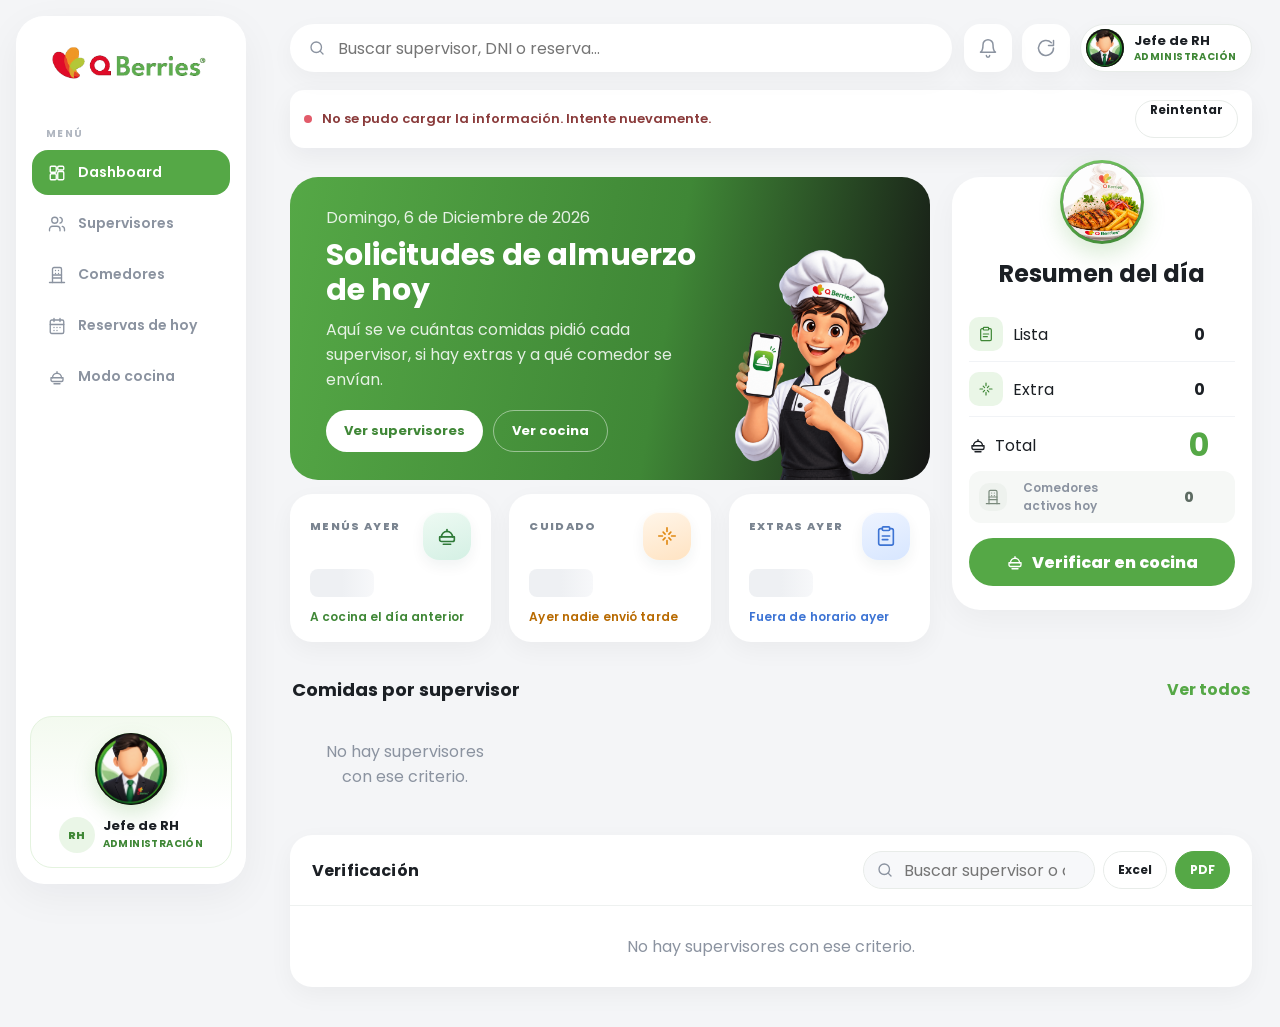
==== index.html @ b37599c6 "first commit" ====
<!DOCTYPE html>
<html lang="es">
  <head>
    <meta charset="utf-8" />
    <meta name="viewport" content="width=device-width, initial-scale=1" />
    <title>Qberries Lunch Admin</title>
    <link rel="icon" href="favicon.ico" sizes="any" />
    <link rel="icon" type="image/png" href="icon-192.png" sizes="192x192" />
    <link rel="apple-touch-icon" href="icon-192.png" />
    <link rel="manifest" href="manifest.webmanifest" />
    <meta name="theme-color" content="#55A846" />
    <meta name="qberries-api" content="https://script.google.com/macros/s/AKfycbwJ96j5p83jznd5y1lj345TguxKoczjZkJnHIpY7IxBg8gt5P7v1TVb8_I0cTLQ-lwy/exec" />
    <link rel="preconnect" href="https://fonts.googleapis.com" />
    <link rel="preconnect" href="https://fonts.gstatic.com" crossorigin />
    <link href="https://fonts.googleapis.com/css2?family=Poppins:wght@500;600;700&display=swap" rel="stylesheet" media="print" onload="this.media='all'" />
    <noscript><link href="https://fonts.googleapis.com/css2?family=Poppins:wght@500;600;700&display=swap" rel="stylesheet" /></noscript>
    <link rel="stylesheet" href="css/app.css" />
  </head>
  <body>
    <div id="backdrop" class="backdrop"></div>
    <div id="team-modal" class="modal">
      <div class="modal-card" role="dialog" aria-modal="true" aria-labelledby="team-title">
        <header class="modal-head">
          <div>
            <p class="muted" id="team-kicker">Agregar, quitar o cambiar el destino de hoy</p>
            <h2 id="team-title">Equipo</h2>
          </div>
          <button type="button" id="team-close" class="icon-btn" aria-label="Cerrar">×</button>
        </header>
        <label class="search-wrap modal-search">
          <svg class="ico" viewBox="0 0 24 24" fill="none" stroke="currentColor" stroke-width="1.8" stroke-linecap="round"><circle cx="11" cy="11" r="7"/><path d="m20 20-3.5-3.5"/></svg>
          <input id="team-q" class="search" type="search" placeholder="Buscar por DNI o apellido…" autocomplete="off" />
        </label>
        <form id="team-add" class="team-panel team-add">
          <p class="team-add-label">Agregar comida a la lista de hoy</p>
          <div class="team-add-grid">
            <input name="dni" inputmode="numeric" maxlength="8" placeholder="DNI" autocomplete="off" required />
            <input name="apellido" placeholder="Apellidos" autocomplete="off" required />
            <input name="nombres" placeholder="Nombres" autocomplete="off" required />
            <button type="submit" class="page-btn team-btn-ok" id="team-add-btn">Agregar</button>
          </div>
        </form>
        <form id="team-dest" class="team-panel team-dest">
          <p class="team-add-label">Editar comedor y fundo</p>
          <div class="team-dest-grid">
            <div class="pick team-pick" id="team-comedor-pick">
              <input type="hidden" id="team-comedor" name="comedor" />
              <button type="button" class="pick-btn" id="team-comedor-btn" aria-haspopup="listbox" aria-expanded="false" aria-label="Elegir comedor">
                <span class="pick-label"><small>Comedor</small><strong id="team-comedor-text">Comedor</strong></span>
                <svg viewBox="0 0 24 24" fill="none" stroke="currentColor" stroke-width="1.8" stroke-linecap="round"><path d="m6 9 6 6 6-6"/></svg>
              </button>
              <div class="pick-menu" id="team-comedor-menu" role="listbox" hidden></div>
            </div>
            <div class="pick team-pick" id="team-fundo-pick">
              <input type="hidden" id="team-fundo" name="fundo" />
              <button type="button" class="pick-btn" id="team-fundo-btn" aria-haspopup="listbox" aria-expanded="false" aria-label="Elegir fundo">
                <span class="pick-label"><small>Fundo</small><strong id="team-fundo-text">LICAPA I</strong></span>
                <svg viewBox="0 0 24 24" fill="none" stroke="currentColor" stroke-width="1.8" stroke-linecap="round"><path d="m6 9 6 6 6-6"/></svg>
              </button>
              <div class="pick-menu" id="team-fundo-menu" role="listbox" hidden></div>
            </div>
            <button type="submit" class="page-btn team-btn-edit" id="team-dest-btn">Editar</button>
          </div>
        </form>
        <p class="muted modal-count" id="team-count"></p>
        <div id="team-list" class="team-list"></div>
        <div id="team-pager" class="team-pager" hidden></div>
      </div>
    </div>
    <aside id="sidebar" class="sidebar">
      <a class="brand" href="#/dashboard">
        <img id="logo" src="logo-qberries.png" alt="Qberries" width="140" height="42" decoding="async" />
      </a>
      <nav id="nav" class="nav"></nav>
      <div class="side-profile">
        <div class="side-chef">
          <img src="jefe.png" alt="Jefe de RH" width="72" height="72" decoding="async" />
        </div>
        <div class="side-user">
          <span class="avatar">RH</span>
          <div>
            <strong>Jefe de RH</strong>
            <small>Administración</small>
          </div>
        </div>
      </div>
    </aside>
    <div class="shell">
      <header class="top">
        <button id="menu" class="icon-btn menu-btn" type="button" aria-label="Menú">☰</button>
        <label class="search-wrap">
          <svg class="ico" viewBox="0 0 24 24" fill="none" stroke="currentColor" stroke-width="1.8" stroke-linecap="round"><circle cx="11" cy="11" r="7"/><path d="m20 20-3.5-3.5"/></svg>
          <input id="q" class="search" type="search" placeholder="Buscar supervisor, DNI o reserva…" />
        </label>
        <div class="top-actions">
          <div class="notice">
            <button id="notice-btn" class="icon-btn notice-btn" type="button" aria-label="Notificaciones de extras" aria-expanded="false">
              <svg class="ico" viewBox="0 0 24 24" fill="none" stroke="currentColor" stroke-width="1.8" stroke-linecap="round" stroke-linejoin="round"><path d="M6 8a6 6 0 1 1 12 0c0 7 3 9 3 9H3s3-2 3-9"/><path d="M10 21a2 2 0 0 0 4 0"/></svg>
              <span id="notice-badge" class="notice-badge" hidden>0</span>
            </button>
            <div id="notice-panel" class="notice-panel" hidden>
              <header class="notice-head">
                <div>
                  <h2>Extras de hoy</h2>
                  <p class="muted" id="notice-sub"></p>
                </div>
              </header>
              <div id="notice-list" class="notice-list"></div>
            </div>
          </div>
          <button id="refresh-btn" class="icon-btn refresh-btn" type="button" aria-label="Actualizar datos">
            <svg class="ico" viewBox="0 0 24 24" fill="none" stroke="currentColor" stroke-width="1.8" stroke-linecap="round" stroke-linejoin="round"><path d="M21 12a9 9 0 1 1-2.6-6.3"/><path d="M21 3v6h-6"/></svg>
          </button>
          <div class="hello">
            <span class="hello-pic"><img class="avatar-pic" src="jefe.png" alt="Jefe de RH" width="36" height="36" decoding="async" /></span>
            <span class="hello-meta">
              <strong>Jefe de RH</strong>
              <small>Administración</small>
            </span>
          </div>
        </div>
      </header>
      <div id="api-bar" class="api-bar" hidden>
        <span class="api-bar-dot" aria-hidden="true"></span>
        <p id="api-bar-text">Cargando reservas…</p>
        <button type="button" id="api-retry" class="tool-btn">Reintentar</button>
      </div>
      <p id="data-stamp" class="data-stamp" hidden></p>
      <main id="app"></main>
    </div>
    <div id="toast" class="toast" hidden role="status" aria-live="polite"></div>
    <div id="file-warn" class="sync" hidden>
      <div class="sync-card" role="alertdialog" aria-modal="true" aria-labelledby="file-warn-title">
        <h3 id="file-warn-title">Ábrelo con Live Server</h3>
        <p>El panel no puede leer la hoja de cálculo si lo abres con doble clic. En Cursor o VS Code usa <strong>Open with Live Server</strong> y entra por <strong>http://127.0.0.1</strong>.</p>
      </div>
    </div>
    <div id="sync" class="sync" hidden>
      <div class="sync-card" role="dialog" aria-modal="true" aria-labelledby="sync-title">
        <div class="sync-ring" id="sync-ring" aria-hidden="true"></div>
        <h3 id="sync-title">Revisando datos</h3>
        <p id="sync-text">Consultando la lista de hoy y los extras.</p>
      </div>
    </div>
    <div id="swal" class="swal" hidden>
      <div class="swal-card" role="dialog" aria-modal="true" aria-labelledby="swal-title">
        <h3 id="swal-title"></h3>
        <p id="swal-text"></p>
        <div class="swal-actions">
          <button type="button" id="swal-cancel">Cancelar</button>
          <button type="button" id="swal-ok">Quitar</button>
        </div>
      </div>
    </div>
    <script src="js/config.js"></script>
    <script src="js/store.js"></script>
    <script src="js/api.js"></script>
    <script src="js/report.js"></script>
    <script src="js/app.js"></script>
  </body>
</html>
---- css/app.css ----
:root {
  --qb: #55a846;
  --qb-dark: #3f8736;
  --qb-soft: #eaf6e7;
  --bg: #f4f5f7;
  --ink: #1b1f24;
  --muted: #8b93a0;
  --line: #eef0f3;
  --sidebar: 230px;
  --rail: 320px;
}

* { box-sizing: border-box; }
html, body { margin: 0; min-height: 100%; overflow-x: hidden; }
body {
  background: var(--bg);
  color: var(--ink);
  font-family: Poppins, "Segoe UI", Roboto, sans-serif;
}

a { color: inherit; text-decoration: none; }
button, input { font: inherit; }
button { cursor: pointer; border: 0; background: none; }

.sidebar {
  position: fixed;
  inset: 16px auto 16px 16px;
  width: var(--sidebar);
  background: #fff;
  border-radius: 28px;
  display: flex;
  flex-direction: column;
  z-index: 40;
  box-shadow: 0 12px 40px rgba(20, 24, 30, 0.05);
}
.brand {
  height: 86px;
  display: flex;
  align-items: center;
  justify-content: center;
  padding: 18px 20px 8px;
}
.brand img { height: 42px; width: auto; object-fit: contain; }
.nav { padding: 8px 16px; overflow: auto; flex: 1; }
.nav-label {
  margin: 16px 14px 8px;
  font-size: 10px;
  font-weight: 700;
  letter-spacing: 0.14em;
  color: #b0b6c0;
  text-transform: uppercase;
}
.nav a {
  display: flex;
  align-items: center;
  gap: 12px;
  padding: 12px 16px;
  border-radius: 16px;
  color: #8b93a0;
  font-size: 14px;
  font-weight: 600;
  margin-bottom: 6px;
}
.nav a:hover { background: #f6f7f9; color: var(--ink); }
.nav a.on { background: var(--qb); color: #fff; }
.nav svg { width: 18px; height: 18px; stroke: currentColor; fill: none; stroke-width: 1.8; }
.side-profile {
  margin: 6px 14px 16px;
  padding: 16px 12px 14px;
  background: linear-gradient(180deg, #f3faef 0%, #ffffff 62%);
  border: 1px solid #e4f3df;
  border-radius: 22px;
  text-align: center;
}
.side-chef {
  width: 72px;
  height: 72px;
  margin: 0 auto 12px;
  padding: 3px;
  border-radius: 50%;
  background: linear-gradient(160deg, #7bc86a 0%, #55a846 48%, #3f8736 100%);
  box-shadow: 0 10px 22px rgba(85, 168, 70, 0.22);
  overflow: hidden;
}
.side-chef img {
  width: 100%;
  height: 100%;
  border-radius: 50%;
  object-fit: cover;
  object-position: center 18%;
  transform: scale(1.16);
  display: block;
  background: #111;
}
.side-user {
  margin: 0;
  display: flex;
  gap: 8px;
  align-items: center;
  justify-content: center;
  text-align: left;
}
.side-user strong { display: block; font-size: 13px; line-height: 1.2; }
.side-user small {
  display: block;
  margin-top: 2px;
  color: var(--qb-dark);
  font-size: 10px;
  font-weight: 700;
  letter-spacing: 0.04em;
  text-transform: uppercase;
}
.avatar {
  width: 36px;
  height: 36px;
  border-radius: 50%;
  background: var(--qb-soft);
  color: var(--qb-dark);
  display: grid;
  place-items: center;
  font-size: 11px;
  font-weight: 800;
  flex-shrink: 0;
}
.avatar-pic {
  width: 36px;
  height: 36px;
  border-radius: 50%;
  object-fit: cover;
  object-position: center 18%;
  transform: scale(1.18);
  background: #111;
  flex-shrink: 0;
}

.shell { margin-left: calc(var(--sidebar) + 32px); min-height: 100vh; min-width: 0; overflow-x: hidden; }
.top {
  position: sticky;
  top: 0;
  z-index: 20;
  height: 78px;
  display: flex;
  align-items: center;
  gap: 12px;
  padding: 18px 28px 0;
  background: var(--bg);
}
.search-wrap {
  flex: 1;
  display: flex;
  align-items: center;
  gap: 10px;
  height: 48px;
  border-radius: 999px;
  background: #fff;
  padding: 0 18px;
  box-shadow: 0 8px 24px rgba(20, 24, 30, 0.04);
  color: var(--muted);
}
.search {
  flex: 1;
  height: 48px;
  border: 0;
  background: transparent;
  color: var(--ink);
  outline: none;
}
.ico { width: 18px; height: 18px; flex-shrink: 0; }
.cat-ico { display: grid; place-items: center; color: var(--qb); margin-bottom: 6px; }
.cat-ico .ico { width: 22px; height: 22px; }
.cart-ico {
  width: 34px; height: 34px; border-radius: 10px;
  background: var(--qb-soft); color: var(--qb-dark);
  display: grid; place-items: center;
}
.cart-ico .ico { width: 16px; height: 16px; }
.icon-btn {
  height: 48px;
  border-radius: 16px;
  background: #fff;
  display: inline-flex;
  align-items: center;
  justify-content: center;
  color: var(--muted);
  padding: 0 14px;
  box-shadow: 0 8px 24px rgba(20, 24, 30, 0.04);
}
.hello {
  display: inline-flex;
  align-items: center;
  gap: 10px;
  height: 48px;
  padding: 5px 14px 5px 5px;
  border-radius: 999px;
  background: #fff;
  border: 1px solid #e8ece9;
  box-shadow: 0 8px 24px rgba(20, 24, 30, 0.045);
  color: var(--ink);
}
.hello-pic {
  width: 38px;
  height: 38px;
  padding: 2px;
  border-radius: 50%;
  background: linear-gradient(160deg, #7bc86a 0%, #55a846 48%, #3f8736 100%);
  overflow: hidden;
  flex-shrink: 0;
}
.hello-pic .avatar-pic {
  width: 100%;
  height: 100%;
  border-radius: 50%;
  object-fit: cover;
  object-position: center 18%;
  transform: scale(1.16);
  display: block;
  background: #111;
}
.hello-meta { display: flex; flex-direction: column; line-height: 1.15; }
.hello-meta strong { font-size: 13px; font-weight: 700; }
.hello-meta small {
  margin-top: 2px;
  font-size: 10px;
  font-weight: 700;
  letter-spacing: 0.06em;
  text-transform: uppercase;
  color: var(--qb-dark);
}
.top-actions {
  display: flex;
  align-items: center;
  gap: 10px;
  flex-shrink: 0;
  position: relative;
}
.notice { position: relative; }
.notice-btn {
  width: 48px;
  padding: 0;
  position: relative;
}
.notice-btn .ico { width: 20px; height: 20px; }
.refresh-btn {
  width: 48px;
  padding: 0;
}
.refresh-btn .ico { width: 20px; height: 20px; }
.refresh-btn:hover { color: var(--qb-dark); }
.refresh-btn.is-spin .ico {
  animation: sync-spin 0.8s linear infinite;
}
.refresh-btn:disabled { opacity: 0.55; cursor: default; }
.notice-badge {
  position: absolute;
  top: 6px;
  right: 6px;
  min-width: 18px;
  height: 18px;
  padding: 0 5px;
  border-radius: 999px;
  background: #e25b6a;
  color: #fff;
  font-size: 10px;
  font-weight: 800;
  display: grid;
  place-items: center;
  line-height: 1;
}
.notice-panel {
  position: absolute;
  top: calc(100% + 10px);
  right: 0;
  width: min(380px, calc(100vw - 32px));
  max-height: min(70vh, 480px);
  background: #fff;
  border: 1px solid #e8ece9;
  border-radius: 20px;
  box-shadow: 0 18px 50px rgba(20, 24, 30, 0.14);
  z-index: 35;
  display: flex;
  flex-direction: column;
  overflow: hidden;
}
.notice-head {
  padding: 16px 18px 12px;
  border-bottom: 1px solid #eef1f0;
}
.notice-head h2 {
  margin: 0;
  font-size: 15px;
  padding-left: 10px;
  border-left: 3px solid #f2942b;
  line-height: 1.2;
}
.notice-head .muted { margin: 6px 0 0 13px; font-size: 12px; }
.notice-list { overflow: auto; padding: 8px; }
.notice-item {
  display: grid;
  grid-template-columns: 36px 1fr auto;
  gap: 10px;
  align-items: start;
  padding: 10px 12px;
  border-radius: 14px;
}
.notice-item:hover { background: #fbf8f3; }
.notice-item strong { display: block; font-size: 13px; line-height: 1.3; }
.notice-item small { display: block; color: var(--muted); font-size: 11px; font-weight: 600; margin-top: 2px; }
.notice-time {
  font-variant-numeric: tabular-nums;
  font-weight: 800;
  color: #b86a00;
  font-size: 13px;
  white-space: nowrap;
}
.notice-panel[hidden],
.notice-badge[hidden] { display: none !important; }
.menu-btn { display: none; }

main { padding: 29px 28px 40px; }
main:has(.kitchen) {
  width: 100%;
  max-width: none;
  box-sizing: border-box;
}
.muted { color: var(--muted); }
.h1 { font-size: 28px; margin: 0 0 6px; }
.sub { margin: 0 0 18px; color: var(--muted); font-size: 14px; }
.page-head { width: 100%; margin: 0 0 22px; }
.page-head .kicker {
  margin: 0 0 8px;
  font-size: 11px;
  font-weight: 800;
  letter-spacing: 0.16em;
  text-transform: uppercase;
  color: var(--qb-dark);
}
.page-head .h1 {
  margin: 0 0 8px;
  font-size: 32px;
  letter-spacing: -0.03em;
  line-height: 1.15;
}
.page-head .sub {
  margin: 0;
  max-width: 560px;
  line-height: 1.5;
}

.layout {
  display: grid;
  grid-template-columns: minmax(0, 1fr) 300px;
  gap: 16px 22px;
  align-items: start;
}
.col { min-width: 0; }
.rail { width: 100%; min-width: 0; }
.full { grid-column: 1 / -1; width: 100%; }

.hero {
  background: linear-gradient(100deg, #55a846 0%, #3f8736 58%, #141414 100%);
  border-radius: 28px;
  min-height: 210px;
  display: flex;
  align-items: center;
  justify-content: space-between;
  padding: 28px 20px 28px 36px;
  color: #fff;
  overflow: hidden;
  margin-bottom: 14px;
}
.hero h1 { margin: 8px 0 10px; font-size: 30px; line-height: 1.15; max-width: 440px; }
.hero p { margin: 0; max-width: 420px; color: rgba(255,255,255,.86); }
.hero-actions { display: flex; gap: 10px; margin-top: 18px; flex-wrap: wrap; }
.btn {
  display: inline-flex;
  align-items: center;
  justify-content: center;
  height: 42px;
  padding: 0 18px;
  border-radius: 999px;
  font-weight: 700;
  font-size: 13px;
}
.btn-light { background: #fff; color: var(--qb-dark); }
.btn-ghost { background: transparent; color: #fff; border: 1px solid rgba(255,255,255,.45); }
.hero-chef {
  width: min(280px, 38%);
  height: 230px;
  object-fit: contain;
  object-position: bottom center;
  align-self: flex-end;
  margin-bottom: -28px;
}

.kpis { display: grid; grid-template-columns: repeat(3, 1fr); gap: 18px; margin-bottom: 8px; }
.card {
  background: #fff;
  border-radius: 22px;
  box-shadow: 0 8px 24px rgba(20, 24, 30, 0.045);
}
.kpi {
  position: relative;
  overflow: hidden;
  min-height: 0;
  padding: 18px 20px 16px;
  display: flex;
  flex-direction: column;
  box-shadow: 0 8px 24px rgba(20, 24, 30, 0.045);
  transition: transform 0.18s ease, box-shadow 0.18s ease;
}
.kpi:hover {
  transform: translateY(-4px);
  box-shadow: 0 18px 40px rgba(23, 43, 47, 0.1);
}
.kpi-top {
  display: flex;
  justify-content: space-between;
  align-items: flex-start;
  gap: 12px;
}
.kpi b {
  display: block;
  font-size: 44px;
  line-height: 0.92;
  letter-spacing: -0.04em;
  font-weight: 800;
  color: #17212a;
  font-variant-numeric: tabular-nums;
}
.kpi[data-kpi="yesterday-meals"] b { color: #2f7a38; }
.kpi[data-kpi="yesterday-late"] b { color: #c56a00; }
.kpi[data-kpi="yesterday-extras"] b { color: #2d5fbe; }
.kpi span {
  font-size: 11px;
  font-weight: 800;
  letter-spacing: 0.12em;
  text-transform: uppercase;
  color: #7a8490;
  padding-top: 6px;
}
.kpi small {
  display: block;
  margin-top: 8px;
  padding-top: 0;
  font-weight: 600;
  font-size: 12px;
  color: var(--qb-dark);
  letter-spacing: 0.01em;
}
.kpi[data-kpi="yesterday-late"] small { color: #b86a00; }
.kpi[data-kpi="yesterday-extras"] small { color: #3d74d4; }
.bubble {
  width: 48px; height: 48px; border-radius: 16px;
  display: grid; place-items: center;
  flex-shrink: 0;
  box-shadow: inset 0 1px 0 rgba(255,255,255,0.75), 0 6px 14px rgba(23, 43, 47, 0.06);
}
.bubble .ico { width: 22px; height: 22px; }
.kpi-care {
  background: linear-gradient(165deg, #fff8ee 0%, #ffffff 48%);
}
.or { background: linear-gradient(160deg, #fff6ea, #ffe3c2); color: #e08912; }
.tl { background: linear-gradient(160deg, #eefaf3, #d4f0e4); color: #2f7a38; }
.bl { background: linear-gradient(160deg, #eef4ff, #d7e6ff); color: #3d74d4; }
.rs { background: #fde8eb; color: #e25b6a; }

.cats { display: grid; grid-template-columns: repeat(4, minmax(0, 1fr)); gap: 12px; margin-bottom: 20px; width: 100%; }
.cat {
  background: #fff;
  border-radius: 20px;
  padding: 16px 12px;
  text-align: center;
  box-shadow: 0 10px 30px rgba(20, 24, 30, 0.04);
  border: 1px solid transparent;
}
.cat.on { border-color: var(--qb); }
.cat b { display: block; font-size: 22px; margin-top: 6px; }
.cat span { font-size: 12px; color: var(--muted); font-weight: 600; }

.sup-grid { display: grid; grid-template-columns: repeat(4, minmax(0, 1fr)); gap: 14px; margin-bottom: 18px; width: 100%; }
.sup-card { padding: 16px; }
.sup-card h3 { margin: 0 0 8px; font-size: 14px; }
.sup-card .qty { font-size: 28px; font-weight: 800; color: var(--qb-dark); }
.plus {
  width: 34px; height: 34px; border-radius: 50%;
  background: var(--qb); color: #fff;
  display: grid; place-items: center; font-size: 20px; font-weight: 700;
  flex-shrink: 0;
}
.plus:hover { background: var(--qb-dark); }
.plus:focus-visible { outline: 2px solid var(--qb-dark); outline-offset: 2px; }
.plus-sm { width: 28px; height: 28px; font-size: 18px; margin-left: auto; }

.modal {
  position: fixed;
  inset: 0;
  z-index: 60;
  display: none;
  place-items: center;
  padding: 24px;
  padding-left: calc(var(--sidebar) + 56px);
  background: rgba(20, 24, 30, 0.45);
}
.modal.open { display: grid; }
.modal-card {
  width: min(640px, 100%);
  max-width: 100%;
  min-width: 0;
  max-height: min(86vh, 720px);
  margin: 0 auto;
  background: #fff;
  border-radius: 28px;
  box-shadow: 0 24px 60px rgba(20, 24, 30, 0.18);
  display: flex;
  flex-direction: column;
  overflow: hidden;
}
.modal-head {
  display: flex; justify-content: space-between; align-items: flex-start;
  gap: 12px; padding: 22px 22px 8px;
}
.modal-head h2 { margin: 2px 0 0; font-size: 18px; line-height: 1.3; }
.modal-search { margin: 8px 22px 0; box-shadow: none; border: 1px solid var(--line); flex: none; min-width: 0; }
.modal-count { margin: 10px 22px 0; font-size: 12px; font-weight: 600; }
.team-panel {
  margin: 12px 22px 0;
  padding: 14px;
  border-radius: 20px;
  background: #f7f8fa;
  min-width: 0;
  max-width: 100%;
}
.team-dest { background: #eaf6e7; }
.team-add-label {
  margin: 0 0 10px;
  font-size: 11px;
  font-weight: 800;
  letter-spacing: 0.1em;
  text-transform: uppercase;
  color: #6b7380;
}
.team-dest .team-add-label { color: #3f8736; }
.team-add-grid {
  display: grid;
  grid-template-columns: 84px minmax(0, 1fr) minmax(0, 1fr) auto;
  gap: 6px;
  align-items: center;
}
.team-add-grid input {
  height: 42px;
  width: 100%;
  min-width: 0;
  max-width: 100%;
  padding: 0 10px;
  border: 0;
  border-radius: 16px;
  background: #fff;
  color: var(--ink);
  outline: none;
  font-size: 13px;
  box-shadow: 0 1px 0 rgba(20, 24, 30, 0.03);
}
.team-add-grid input:focus {
  box-shadow: 0 0 0 2px rgba(85, 168, 70, 0.28);
}
.team-add-grid button {
  width: auto;
  min-width: 0;
  flex-shrink: 0;
  padding: 0 14px;
}
.team-dest-grid {
  display: grid;
  grid-template-columns: minmax(0, 1fr) minmax(0, 1fr) auto;
  gap: 8px;
  align-items: center;
  min-width: 0;
}
.team-dest .pick {
  width: auto;
  min-width: 0;
}
.team-dest .pick-btn {
  background: #fff;
  height: 48px;
}
.team-dest .pick.open .pick-btn,
.team-dest .pick-btn:hover {
  background: #fff;
  box-shadow: 0 8px 24px rgba(63, 135, 54, 0.12);
}
.team-dest .pick-menu {
  z-index: 80;
  min-width: 100%;
  max-height: 220px;
  overflow: auto;
}
.team-btn-ok,
.team-btn-edit {
  height: 42px;
  padding: 0 18px;
  border-radius: 16px;
  font-weight: 700;
  white-space: nowrap;
}
.team-btn-ok {
  background: #55a846;
  color: #fff;
}
.team-btn-ok:hover { background: #3f8736; color: #fff; }
.team-btn-edit {
  height: 48px;
  background: #fff;
  color: #3f8736;
  box-shadow: 0 6px 16px rgba(85, 168, 70, 0.14);
}
.team-btn-edit:hover { background: #fff; color: #2f7a38; }
.team-list { overflow: auto; padding: 8px 12px 16px; min-height: 0; flex: 1; }
.team-row {
  display: grid;
  grid-template-columns: 36px 1fr auto;
  gap: 10px;
  align-items: center;
  padding: 10px 12px;
  border-radius: 16px;
}
.team-actions { display: flex; gap: 6px; justify-content: flex-end; margin-top: 6px; }
.team-act {
  height: 28px;
  padding: 0 10px;
  border-radius: 999px;
  background: #f1f4f2;
  color: #5d6670;
  font-size: 11px;
  font-weight: 700;
}
.team-act-ok { background: var(--qb-soft); color: var(--qb-dark); }
.team-act-bad { background: #fde8eb; color: #c81e1e; }
.team-row:hover { background: #f6f8f7; }
.team-row .who { min-width: 0; display: block; }
.team-row .who strong { display: block; font-size: 13px; line-height: 1.3; }
.team-row .who small { display: block; color: var(--muted); font-size: 11px; font-weight: 600; }
.team-dni {
  font-variant-numeric: tabular-nums;
  font-weight: 800;
  letter-spacing: 0.04em;
  color: var(--qb-dark);
  font-size: 13px;
}
.team-meta { text-align: right; }
.team-hit { background: #eaf6e7; }
.team-empty { text-align: center; padding: 28px 16px; color: var(--muted); }
.team-pager {
  display: flex;
  align-items: center;
  justify-content: space-between;
  gap: 10px;
  padding: 12px 22px 18px;
  border-top: 1px solid var(--line);
  font-size: 12px;
  font-weight: 600;
  color: var(--muted);
}
.page-btn {
  height: 36px;
  padding: 0 14px;
  border-radius: 999px;
  background: var(--qb-soft);
  color: var(--qb-dark);
  font-weight: 700;
}
.page-btn:hover { background: #dcefd6; }
.page-btn:disabled { opacity: 0.4; cursor: default; background: #f1f4f2; color: var(--muted); }

.section-head { display: flex; justify-content: space-between; align-items: center; margin: 10px 2px 8px; }
.section-head h2 { margin: 0; font-size: 18px; }

.card.verify { overflow: hidden; border: 0; box-shadow: 0 8px 24px rgba(20, 24, 30, 0.045); }
.verify-head {
  padding: 16px 22px;
  border-bottom: 1px solid #eef1f0;
  display: flex;
  align-items: center;
  justify-content: space-between;
  gap: 14px;
  flex-wrap: wrap;
}
.verify-head h2 {
  margin: 0;
  font-size: 16px;
  font-weight: 700;
  letter-spacing: 0.01em;
  line-height: 1.2;
}
.verify-tools {
  display: flex;
  align-items: center;
  gap: 8px;
  flex-wrap: wrap;
}
.verify-search {
  display: flex;
  align-items: center;
  gap: 8px;
  height: 38px;
  padding: 0 12px;
  border: 1px solid #e8ece9;
  border-radius: 999px;
  background: #f7f8fa;
  color: var(--muted);
  min-width: 220px;
}
.verify-search input {
  border: 0;
  background: transparent;
  outline: none;
  width: 180px;
  color: var(--ink);
}
.tool-btn {
  height: 38px;
  padding: 0 14px;
  border-radius: 999px;
  border: 1px solid #e8ece9;
  background: #fff;
  color: var(--ink);
  font-weight: 700;
  font-size: 12px;
}
.tool-btn:hover { background: #f7f8fa; }
.tool-btn-dark { background: var(--qb); color: #fff; border-color: var(--qb); }
.tool-btn-dark:hover { background: var(--qb-dark); }
.reserva-count {
  margin: 4px 0 0;
  font-size: 12px;
  font-weight: 600;
  color: var(--muted);
}
.reserva-card {
  overflow: visible;
  position: relative;
}
.reserva-card .verify-head {
  position: relative;
  z-index: 5;
  overflow: visible;
  flex-wrap: nowrap;
  align-items: center;
  gap: 18px;
}
.reserva-card .verify-tools {
  display: flex;
  flex-direction: row;
  flex-wrap: nowrap;
  align-items: center;
  justify-content: flex-end;
  gap: 10px;
  flex: 1 1 auto;
  width: auto;
  min-width: 0;
}
.reserva-card .pick {
  position: relative;
  flex: 0 0 250px;
  width: 250px;
  max-width: 100%;
}
.reserva-card .pick-btn,
.reserva-card .verify-search {
  height: 48px;
  border: 0;
  border-radius: 16px;
  background: #f7f8fa;
}
.reserva-card .verify-search {
  flex: 0 0 220px;
  width: 220px;
  min-width: 0;
  padding: 0 14px;
}
.reserva-card .verify-search input {
  width: 100%;
  min-width: 0;
}
.pick {
  position: relative;
  width: min(300px, 100%);
}
.pick-btn {
  width: 100%;
  height: 42px;
  padding: 0 12px 0 14px;
  border-radius: 16px;
  background: #f7f8fa;
  display: flex;
  align-items: center;
  justify-content: space-between;
  gap: 10px;
  text-align: left;
}
.pick-btn:hover,
.pick.open .pick-btn {
  background: #fff;
  box-shadow: 0 8px 24px rgba(20, 24, 30, 0.06);
}
.pick-label {
  min-width: 0;
  display: flex;
  flex-direction: column;
  gap: 1px;
}
.pick-label small {
  font-size: 9px;
  font-weight: 700;
  letter-spacing: 0.12em;
  text-transform: uppercase;
  color: #b0b6c0;
}
.pick-label strong {
  display: block;
  font-size: 13px;
  font-weight: 600;
  color: #1b1f24;
  white-space: nowrap;
  overflow: hidden;
  text-overflow: ellipsis;
}
.pick-btn svg {
  width: 16px;
  height: 16px;
  flex-shrink: 0;
  color: #8b93a0;
  transition: transform 0.16s ease;
}
.pick.open .pick-btn svg { transform: rotate(180deg); }
.pick-menu {
  position: absolute;
  top: calc(100% + 8px);
  left: 0;
  width: 100%;
  min-width: 280px;
  max-height: 268px;
  overflow-x: hidden;
  overflow-y: auto;
  padding: 8px;
  background: #fff;
  border-radius: 18px;
  box-shadow: 0 16px 40px rgba(20, 24, 30, 0.12);
  z-index: 8;
}
.pick-menu::-webkit-scrollbar { width: 6px; }
.pick-menu::-webkit-scrollbar-track { background: transparent; }
.pick-menu::-webkit-scrollbar-thumb {
  background: #d8dde3;
  border-radius: 999px;
}
.pick-opt {
  display: block;
  width: 100%;
  padding: 10px 12px;
  border-radius: 12px;
  text-align: left;
  line-height: 1.35;
}
.pick-opt span {
  display: block;
  font-size: 13px;
  font-weight: 600;
  color: #2a3038;
}
.pick-opt small {
  display: block;
  margin-top: 2px;
  font-size: 11px;
  font-weight: 500;
  color: #8b93a0;
}
.pick-opt:hover { background: #f6f7f9; }
.pick-opt.on { background: #eaf6e7; }
.pick-opt.on span { color: #3f8736; }
.pick-opt.on small { color: #6a9a62; }
.reserva-card .verify-search { height: 48px; }
.reserva-table th:nth-child(1),
.reserva-table td:nth-child(1),
.reserva-table th:nth-child(2),
.reserva-table td:nth-child(2) {
  text-align: left;
}

.table-wrap { overflow: auto; }
table { width: 100%; border-collapse: collapse; font-size: 13px; }
th {
  text-align: center;
  font-size: 10px;
  letter-spacing: 0.1em;
  text-transform: uppercase;
  color: #6b7380;
  background: #f7f8fa;
  padding: 11px 18px;
  font-weight: 700;
  border-bottom: 1px solid #e6eaee;
  white-space: nowrap;
}
td {
  padding: 13px 18px;
  border-bottom: 1px solid #f0f3f6;
  color: #2a3038;
  vertical-align: middle;
  text-align: center;
  font-variant-numeric: tabular-nums;
}
.verify-table th:first-child,
.verify-table td:first-child,
td:has(.who) {
  text-align: left;
}
tbody tr:hover { background: #fbfcfb; }
tbody tr:last-child td { border-bottom: 0; }
.who { display: flex; align-items: center; gap: 10px; font-weight: 600; color: #1b1f24; }
.foot {
  background: #f4f7f4;
  font-weight: 700;
  color: var(--qb-dark);
}
.foot td {
  border-top: 1px solid #dce8d8;
  border-bottom: 0;
  padding: 14px 18px;
}

.badge {
  display: inline-flex; align-items: center; border-radius: 999px;
  padding: 3px 8px; font-size: 10px; font-weight: 800; text-transform: uppercase;
}
.warn { background: #fff1de; color: #b86a00; }
.info { background: #e8f1ff; color: #1d4f91; }
.ok { background: var(--qb-soft); color: var(--qb-dark); }
.neutral { background: #f1f4f2; color: var(--muted); }
.bad { background: #fde8eb; color: #c81e1e; }
.empty { margin: 0; padding: 28px; text-align: center; color: var(--muted); }
.link { color: var(--qb); font-weight: 700; }
.split { display: flex; justify-content: space-between; align-items: center; gap: 12px; }
.pad { padding: 20px; }
.pad-top { margin-top: 12px; }
.line { margin: 6px 0; }
.chips { margin: 12px 0; }
.huge { font-size: 36px; }
.small { font-size: 16px; }
.logo-fallback { font-size: 20px; color: var(--qb-dark); }

.summary {
  background: #fff;
  border-radius: 28px;
  padding: 19px 17px 24px;
  box-shadow: 0 10px 30px rgba(20, 24, 30, 0.04);
  position: sticky;
  width: 100%;
  box-sizing: border-box;
}
.chef-orb {
  width: 84px; height: 84px; border-radius: 50%;
  padding: 3px;
  background: linear-gradient(160deg, #7bc86a 0%, #55a846 48%, #3f8736 100%);
  box-shadow: 0 10px 22px rgba(85, 168, 70, 0.22);
  overflow: hidden;
  margin: -36px auto 12px;
}
.chef-orb img {
  width: 100%;
  height: 100%;
  border-radius: 50%;
  object-fit: cover;
  object-position: center 42%;
  transform: none;
  display: block;
  background: #111;
}
.summary h2 { text-align: center; margin: 0 0 16px; }
.cart-row,
.total-line {
  display: grid;
  grid-template-columns: 34px minmax(0, 1fr) 72px;
  align-items: center;
  column-gap: 10px;
  width: 100%;
}
.cart-row {
  padding: 10px 0;
  border-bottom: 1px solid #f1f3f6;
}
.cart-row b,
.total-line strong {
  margin: 0;
  width: 100%;
  text-align: center;
  font-variant-numeric: tabular-nums;
}
.cart-note {
  margin-top: 10px;
  margin-bottom: 15px;
  padding: 8px 10px;
  border-bottom: 0;
  border-radius: 12px;
  background: #f6f8f6;
  color: var(--muted);
  font-size: 12px;
  font-weight: 600;
}
.cart-note .cart-ico {
  width: 28px;
  height: 28px;
  background: #eef2ee;
  color: #7a8a7c;
}
.cart-note b {
  font-size: 14px;
  font-weight: 800;
  color: #5d6b62;
}
.total-line {
  margin: 12px 0 8px;
}
.total-line span {
  grid-column: 1 / 3;
  display: inline-flex;
  align-items: center;
  gap: 8px;
}
.total-line strong {
  font-size: 32px;
  color: var(--qb);
  line-height: 1;
}
.btn-block {
  display: flex;
  align-items: center;
  justify-content: center;
  gap: 8px;
  width: 100%;
  background: var(--qb);
  color: #fff;
  border-radius: 999px;
  height: 48px;
  font-weight: 800;
}

.grid2 { display: grid; grid-template-columns: 1fr 1fr; gap: 16px; }
.grid3 { display: grid; grid-template-columns: repeat(3, minmax(0, 1fr)); gap: 14px; margin-bottom: 22px; width: 100%; }
.mini {
  padding: 18px 20px 16px;
  border-radius: 16px;
  border: 0;
  box-shadow: 0 8px 24px rgba(20, 24, 30, 0.045);
}
.mini span {
  display: block;
  font-size: 10px;
  font-weight: 800;
  letter-spacing: 0.12em;
  text-transform: uppercase;
  color: #7a8490;
}
.mini b {
  display: block;
  margin-top: 10px;
  font-size: 36px;
  line-height: 1;
  letter-spacing: -0.04em;
  font-weight: 800;
  font-variant-numeric: tabular-nums;
  color: #17212a;
}
.mini-meals b { color: #2f7a38; }
.mini-extras b { color: #c56a00; }

.kitchen { text-align: left; padding: 0 0 12px; width: 100%; max-width: none; }
.k-head {
  display: flex;
  align-items: center;
  justify-content: space-between;
  gap: 20px;
  margin: 0 0 16px;
  padding: 22px 26px;
  border-radius: 22px;
  background: linear-gradient(100deg, #55a846 0%, #3f8736 72%);
  box-shadow: 0 8px 28px rgba(85, 168, 70, 0.18);
  color: #fff;
}
.k-head-copy { min-width: 0; }
.k-head .kicker {
  display: inline-flex;
  align-items: center;
  gap: 8px;
  margin: 0 0 8px;
  font-size: 11px;
  font-weight: 800;
  letter-spacing: 0.16em;
  text-transform: uppercase;
  color: rgba(255, 255, 255, 0.88);
}
.k-head .kicker .ico { width: 16px; height: 16px; }
.k-head .h1 {
  margin: 0 0 8px;
  font-size: 28px;
  letter-spacing: -0.03em;
  line-height: 1.15;
  color: #fff;
}
.k-head .sub {
  margin: 0;
  max-width: 520px;
  font-size: 14px;
  line-height: 1.5;
  color: rgba(255, 255, 255, 0.86);
}
.k-board {
  width: 100%;
  max-width: none;
  margin: 0;
  padding: 0;
  display: grid;
  grid-template-columns: repeat(auto-fill, minmax(200px, 1fr));
  gap: 14px;
  text-align: center;
  box-sizing: border-box;
  background: transparent;
  box-shadow: none;
}
.k-send {
  display: flex;
  flex-direction: column;
  align-items: center;
  justify-content: center;
  gap: 6px;
  padding: 24px 14px 20px;
  border: 0;
  border-radius: 22px;
  background: #fff;
  box-shadow: 0 8px 28px rgba(20, 24, 30, 0.05);
  text-align: center;
  min-height: 156px;
}
.k-send-name {
  font-weight: 800;
  font-size: 11px;
  letter-spacing: 0.1em;
  text-transform: uppercase;
  width: 100%;
  color: #6b7380;
}
.k-send-qty {
  display: block;
  width: 100%;
  margin: 2px 0 0;
  font-size: 44px;
  font-weight: 800;
  line-height: 1;
  color: #2f7a38;
  font-variant-numeric: tabular-nums;
  text-align: center;
}
.k-send small {
  display: block;
  width: 100%;
  margin-top: 6px;
  padding: 0;
  background: none;
  font-size: 12px;
  font-weight: 600;
  color: #8b93a0;
  text-align: center;
}
.k-send.has-extra {
  background: #fff;
  box-shadow: 0 8px 28px rgba(20, 24, 30, 0.05);
}
.k-send.has-extra .k-send-name { color: #6b7380; }
.k-send.has-extra .k-send-qty { color: #2f7a38; }
.k-send.has-extra small { color: #b86a00; background: none; }
.k-send.is-zero {
  background: #fff;
  box-shadow: 0 8px 28px rgba(20, 24, 30, 0.04);
}
.k-send.is-zero .k-send-name { color: #9aa3ad; }
.k-send.is-zero .k-send-qty { color: #c5cad1; }
.k-send.is-zero small {
  background: none;
  color: #9aa3ad;
}
.k-send-total {
  grid-column: 1 / -1;
  flex-direction: row;
  flex-wrap: wrap;
  justify-content: center;
  gap: 8px 20px;
  min-height: 0;
  margin-top: 4px;
  padding: 20px 18px;
  background: #55a846;
  box-shadow: 0 10px 28px rgba(85, 168, 70, 0.18);
}
.k-send-total .k-send-name,
.k-send-total .k-send-qty,
.k-send-total small { color: #fff; width: auto; background: transparent; padding: 0; }
.k-send-total .k-send-name { font-size: 12px; letter-spacing: 0.14em; }
.k-send-total .k-send-qty { font-size: 42px; margin: 0; }
.k-send-total small { opacity: 0.9; margin-top: 0; }
.k-clock {
  flex-shrink: 0;
  display: flex;
  flex-direction: column;
  align-items: flex-end;
  justify-content: center;
  gap: 2px;
  min-width: 148px;
  margin: 0;
  padding: 14px 18px;
  border-radius: 18px;
  background: rgba(255, 255, 255, 0.16);
  color: #fff;
  text-align: right;
}
.k-clock span {
  font-size: 12px;
  font-weight: 600;
  color: rgba(255, 255, 255, 0.82);
}
.k-clock strong {
  font-size: 26px;
  font-weight: 800;
  letter-spacing: 0.04em;
  color: #fff;
  font-variant-numeric: tabular-nums;
}

.swal {
  position: fixed;
  inset: 0;
  z-index: 200;
  display: none;
  align-items: flex-start;
  justify-content: center;
  padding: 28px 16px 16px;
  background: rgba(20, 24, 30, 0.28);
  pointer-events: auto;
}
.swal.open { display: flex; }
.swal[hidden] { display: none !important; }
body.swal-on .modal { pointer-events: none; }
.swal-card,
.swal-actions button { pointer-events: auto; }
.swal-card {
  width: min(420px, 100%);
  background: #fff;
  border-radius: 22px;
  padding: 22px 22px 18px;
  box-shadow: 0 20px 50px rgba(20, 24, 30, 0.16);
  text-align: center;
}
.swal-card h3 {
  margin: 0 0 8px;
  font-size: 20px;
  letter-spacing: -0.02em;
  color: #1b1f24;
}
.swal-card p {
  margin: 0 0 18px;
  color: #6b7380;
  font-size: 14px;
  line-height: 1.45;
}
.swal-actions {
  display: flex;
  justify-content: center;
  gap: 10px;
}
.swal-actions button {
  height: 40px;
  padding: 0 18px;
  border-radius: 999px;
  font-weight: 700;
  font-size: 13px;
}
#swal-cancel { background: #f1f4f2; color: #5d6670; }
#swal-ok { background: #55a846; color: #fff; }
.sync {
  position: fixed;
  inset: 0;
  z-index: 210;
  display: none;
  align-items: center;
  justify-content: center;
  padding: 24px 16px;
  background: rgba(20, 24, 30, 0.32);
}
.sync.open { display: flex; }
.sync[hidden] { display: none !important; }
.sync-card {
  width: min(380px, 100%);
  background: #fff;
  border-radius: 24px;
  padding: 28px 26px 24px;
  box-shadow: 0 22px 50px rgba(20, 24, 30, 0.16);
  text-align: center;
}
.sync-ring {
  width: 46px;
  height: 46px;
  margin: 0 auto 16px;
  border-radius: 50%;
  border: 3px solid #eaf6e7;
  border-top-color: #55a846;
  animation: sync-spin 0.8s linear infinite;
}
.sync.is-ok .sync-ring {
  animation: none;
  border-color: #55a846;
  background: #55a846;
  box-shadow: inset 0 0 0 7px #fff;
}
.sync.is-err .sync-ring {
  animation: none;
  border-color: #e25b6a;
  background: #e25b6a;
  box-shadow: inset 0 0 0 7px #fff;
}
.sync-card h3 {
  margin: 0 0 6px;
  font-size: 20px;
  letter-spacing: -0.02em;
  color: #1b1f24;
}
.sync-card p {
  margin: 0;
  color: #6b7380;
  font-size: 14px;
  line-height: 1.45;
}
@keyframes sync-spin {
  to { transform: rotate(360deg); }
}
.backdrop { display: none; }
.charts { display: none; }
.api-bar {
  display: flex;
  align-items: center;
  gap: 10px;
  margin: 12px 28px 0;
  padding: 10px 14px;
  border-radius: 14px;
  background: #fff;
  box-shadow: 0 8px 24px rgba(20, 24, 30, 0.05);
  font-size: 13px;
  font-weight: 600;
  color: #5d6670;
}
.api-bar[hidden] { display: none !important; }
.api-bar p { margin: 0; flex: 1; }
.api-bar-dot {
  width: 8px;
  height: 8px;
  border-radius: 50%;
  background: #55a846;
  flex-shrink: 0;
}
.api-bar.is-loading .api-bar-dot {
  background: #55a846;
  animation: api-pulse 1s ease-in-out infinite;
}
.api-bar.is-error { color: #8a3b3b; }
.api-bar.is-error .api-bar-dot { background: #e25b6a; }
.api-bar.is-error #api-retry { display: inline-flex; }
#api-retry { display: none; }
.data-stamp {
  margin: 8px 28px 0;
  font-size: 12px;
  font-weight: 600;
  color: var(--muted);
}
.data-stamp[hidden] { display: none !important; }
.kpi-wait b { color: #c5cad1; }
.skel {
  display: inline-block;
  width: 64px;
  height: 28px;
  border-radius: 8px;
  background: linear-gradient(90deg, #eef0f3 25%, #f7f8fa 50%, #eef0f3 75%);
  background-size: 200% 100%;
  animation: api-pulse 1.2s ease-in-out infinite;
  vertical-align: middle;
}
@keyframes api-pulse {
  0%, 100% { opacity: 1; }
  50% { opacity: 0.35; }
}
.toast {
  position: fixed;
  left: 50%;
  bottom: 24px;
  transform: translateX(-50%) translateY(8px);
  z-index: 220;
  max-width: min(420px, calc(100vw - 32px));
  padding: 12px 18px;
  border-radius: 999px;
  background: #1b1f24;
  color: #fff;
  font-size: 13px;
  font-weight: 600;
  box-shadow: 0 12px 32px rgba(20, 24, 30, 0.2);
  opacity: 0;
  pointer-events: none;
}
.toast.show {
  opacity: 1;
  transform: translateX(-50%) translateY(0);
  transition: opacity 0.2s ease, transform 0.2s ease;
}
.toast[hidden] { display: none !important; }
.table-wrap {
  overflow: auto;
  -webkit-overflow-scrolling: touch;
  max-width: 100%;
}

@media (max-width: 1200px) {
  .layout { grid-template-columns: 1fr; }
  .kpis, .cats, .sup-grid, .grid2, .grid3 { grid-template-columns: 1fr 1fr; }
  .rail { width: 100%; }
  .summary { position: static; }
  .chef-orb { margin-top: 0; }
}
@media (min-width: 1400px) {
  .sup-grid { grid-template-columns: repeat(4, minmax(0, 1fr)); }
}
@media (max-width: 860px) {
  .sidebar {
    inset: 0 auto 0 0; border-radius: 0;
    transform: translateX(-105%); transition: 0.2s;
  }
  .sidebar.open { transform: none; }
  .shell { margin-left: 0; }
  .menu-btn { display: inline-flex; }
  .backdrop.show { display: block; position: fixed; inset: 0; background: rgba(20,24,30,.35); z-index: 30; }
  .kpis, .cats, .sup-grid, .grid2, .grid3, .k-meals { grid-template-columns: 1fr; }
  main, .top { padding-left: 16px; padding-right: 16px; }
  .kitchen .h1 { font-size: 24px; }
  .k-head {
    flex-direction: column;
    align-items: flex-start;
    padding: 20px 18px;
  }
  .k-clock {
    align-items: flex-start;
    text-align: left;
    width: 100%;
  }
  .k-board { grid-template-columns: repeat(2, minmax(0, 1fr)); padding: 0; }
  .k-send { min-height: 124px; padding: 16px 8px; }
  .k-send-qty { font-size: 32px; }
  .k-send-total { grid-column: 1 / -1; }
  .pick,
  .pick-menu { width: 100%; min-width: 0; }
  .reserva-card .verify-head {
    flex-wrap: wrap;
    align-items: flex-start;
  }
  .reserva-card .verify-tools {
    width: 100%;
    flex-wrap: nowrap;
    justify-content: stretch;
  }
  .reserva-card .pick {
    flex: 1 1 0;
    width: auto;
    min-width: 0;
  }
  .reserva-card .verify-search {
    flex: 1 1 0;
    width: auto;
    min-width: 0;
  }
  .k-send-total .k-send-qty { font-size: 36px; }
  .hello-meta { display: none; }
  .hero { padding: 22px 16px; flex-direction: column; align-items: flex-start; }
  .hero-chef { width: 180px; height: 170px; align-self: flex-end; }
  .kitchen .total { font-size: 72px; }
  .modal { padding: 16px; padding-left: 16px; }
  .team-add-grid { grid-template-columns: 76px minmax(0, 1fr) minmax(0, 1fr) auto; gap: 6px; }
  .team-dest-grid { grid-template-columns: 1fr; }
  .team-dest-grid button { grid-column: 1 / -1; }
  .plus, .team-act, .tool-btn, .page-btn, .pick-btn, .pick-opt {
    min-height: 44px;
  }
  .api-bar { margin-left: 16px; margin-right: 16px; }
  .data-stamp { margin-left: 16px; margin-right: 16px; }
  .verify-head, .verify-tools { align-items: stretch; }
  .verify-tools { width: 100%; }
  .verify-search { min-width: 0; width: 100%; }
  .verify-search input { width: 100%; }
  .reserva-card .verify-tools {
    display: flex;
    flex-direction: row;
    flex-wrap: nowrap;
    align-items: center;
    width: 100%;
  }
  .reserva-card .pick,
  .reserva-card .verify-search {
    width: auto;
    flex: 1 1 0;
    min-width: 0;
  }
}
@media (max-width: 360px) {
  .team-add-grid { grid-template-columns: 64px minmax(0, 1fr) minmax(0, 1fr) auto; gap: 4px; }
  .team-add-grid input { padding: 0 8px; font-size: 12px; }
  .team-add-grid button { padding: 0 10px; }
  .hello { display: none; }
}
@media (max-width: 420px) {
  .top {
    height: auto;
    flex-wrap: wrap;
    padding-top: 12px;
    padding-bottom: 8px;
  }
  .search-wrap { order: 3; flex: 1 1 100%; }
  .page-head .h1, .h1 { font-size: 24px; }
  .kpi b { font-size: 32px; }
  .hero h1 { font-size: 22px; }
  .k-board { grid-template-columns: 1fr; }
  .hello { padding-right: 5px; }
  .modal-card { border-radius: 20px; }
}
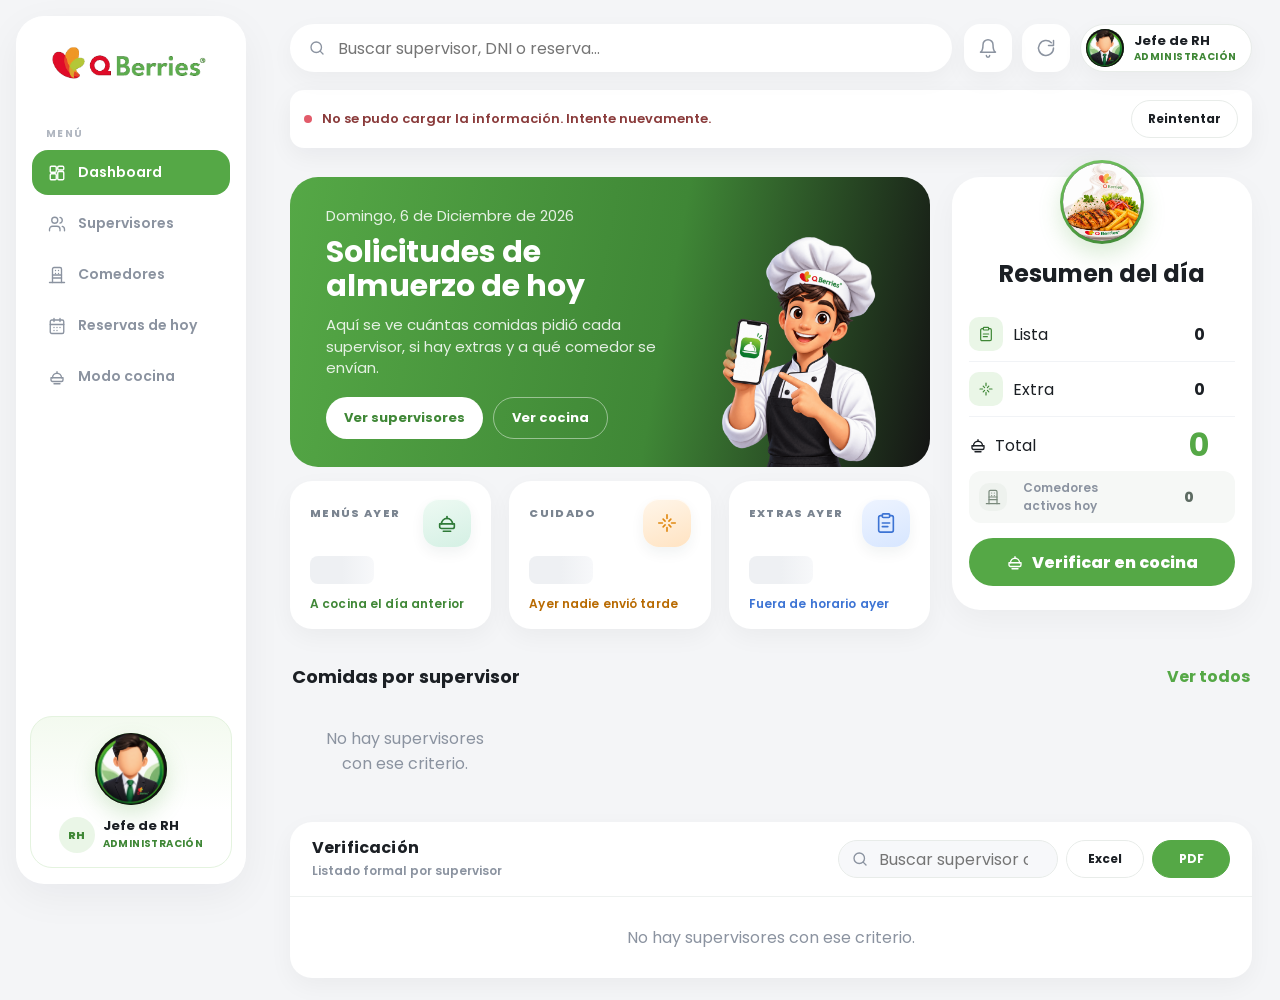
==== commit f839564a: "SSS" ====
--- a/index.html
+++ b/index.html
@@ -2,7 +2,7 @@
 <html lang="es">
   <head>
     <meta charset="utf-8" />
-    <meta name="viewport" content="width=device-width, initial-scale=1" />
+    <meta name="viewport" content="width=device-width, initial-scale=1, viewport-fit=cover" />
     <title>Qberries Lunch Admin</title>
     <link rel="icon" href="favicon.ico" sizes="any" />
     <link rel="icon" type="image/png" href="icon-192.png" sizes="192x192" />
@@ -65,6 +65,39 @@
         <p class="muted modal-count" id="team-count"></p>
         <div id="team-list" class="team-list"></div>
         <div id="team-pager" class="team-pager" hidden></div>
+      </div>
+    </div>
+    <div id="vendor-modal" class="modal vendor-modal">
+      <div class="modal-card vendor-card" role="dialog" aria-modal="true" aria-labelledby="vendor-title">
+        <header class="modal-head">
+          <div>
+            <p class="muted">Jala el cuadrado y suéltalo en el proveedor</p>
+            <h2 id="vendor-title">Asignar comedores</h2>
+          </div>
+          <button type="button" id="vendor-close" class="icon-btn" aria-label="Cerrar">×</button>
+        </header>
+        <p class="vendor-hint" id="vendor-hint">Arrastra cada comedor al recuadro. En celular, tócalo y luego toca el proveedor.</p>
+        <div class="vendor-board" id="vendor-board"></div>
+      </div>
+    </div>
+    <div id="dist-modal" class="modal dist-modal">
+      <div class="modal-card dist-card" role="dialog" aria-modal="true" aria-labelledby="dist-title">
+        <header class="modal-head">
+          <div>
+            <p class="muted">Solo en este navegador por ahora</p>
+            <h2 id="dist-title">Distribuidoras</h2>
+          </div>
+          <button type="button" id="dist-close" class="icon-btn" aria-label="Cerrar">×</button>
+        </header>
+        <form id="dist-form" class="dist-form" autocomplete="off">
+          <label class="dist-field">
+            <span>Nombre</span>
+            <input id="dist-name" name="name" type="text" maxlength="60" placeholder="Ej. Refrigerios del Norte" required />
+          </label>
+          <button type="submit" class="k-open-vendors dist-save">Registrar</button>
+        </form>
+        <p class="vendor-hint">Las que ya existen se pueden eliminar. Queda guardado en local.</p>
+        <div id="dist-list" class="dist-list"></div>
       </div>
     </div>
     <aside id="sidebar" class="sidebar">
--- a/css/app.css
+++ b/css/app.css
@@ -11,7 +11,7 @@
 }
 
 * { box-sizing: border-box; }
-html, body { margin: 0; min-height: 100%; overflow-x: hidden; }
+html, body { margin: 0; min-height: 100%; width: 100%; overflow-x: hidden; }
 body {
   background: var(--bg);
   color: var(--ink);
@@ -133,7 +133,7 @@
   flex-shrink: 0;
 }
 
-.shell { margin-left: calc(var(--sidebar) + 32px); min-height: 100vh; min-width: 0; overflow-x: hidden; }
+.shell { margin-left: calc(var(--sidebar) + 32px); min-height: 100vh; min-width: 0; max-width: 100%; overflow-x: hidden; }
 .top {
   position: sticky;
   top: 0;
@@ -144,9 +144,13 @@
   gap: 12px;
   padding: 18px 28px 0;
   background: var(--bg);
+  min-width: 0;
+  max-width: 100%;
 }
 .search-wrap {
-  flex: 1;
+  flex: 1 1 auto;
+  min-width: 0;
+  max-width: 100%;
   display: flex;
   align-items: center;
   gap: 10px;
@@ -158,7 +162,9 @@
   color: var(--muted);
 }
 .search {
-  flex: 1;
+  flex: 1 1 auto;
+  min-width: 0;
+  width: 100%;
   height: 48px;
   border: 0;
   background: transparent;
@@ -303,6 +309,10 @@
   border-radius: 14px;
 }
 .notice-item:hover { background: #fbf8f3; }
+.notice-item.is-new {
+  background: #f3faf1;
+  box-shadow: inset 3px 0 0 #55a846;
+}
 .notice-item strong { display: block; font-size: 13px; line-height: 1.3; }
 .notice-item small { display: block; color: var(--muted); font-size: 11px; font-weight: 600; margin-top: 2px; }
 .notice-time {
@@ -316,16 +326,26 @@
 .notice-badge[hidden] { display: none !important; }
 .menu-btn { display: none; }
 
-main { padding: 29px 28px 40px; }
+main { padding: 29px 28px 40px; min-width: 0; max-width: 100%; }
+#app { min-width: 0; max-width: 100%; }
 main:has(.kitchen) {
   width: 100%;
   max-width: none;
   box-sizing: border-box;
 }
 .muted { color: var(--muted); }
-.h1 { font-size: 28px; margin: 0 0 6px; }
-.sub { margin: 0 0 18px; color: var(--muted); font-size: 14px; }
-.page-head { width: 100%; margin: 0 0 22px; }
+.h1 {
+  font-size: clamp(24px, 3.2vw, 28px);
+  margin: 0 0 6px;
+  overflow-wrap: break-word;
+}
+.sub {
+  margin: 0 0 18px;
+  color: var(--muted);
+  font-size: clamp(13px, 2.8vw, 14px);
+  overflow-wrap: break-word;
+}
+.page-head { width: 100%; max-width: 100%; margin: 0 0 22px; min-width: 0; }
 .page-head .kicker {
   margin: 0 0 8px;
   font-size: 11px;
@@ -336,9 +356,10 @@
 }
 .page-head .h1 {
   margin: 0 0 8px;
-  font-size: 32px;
+  font-size: clamp(24px, 4vw, 32px);
   letter-spacing: -0.03em;
   line-height: 1.15;
+  overflow-wrap: break-word;
 }
 .page-head .sub {
   margin: 0;
@@ -351,48 +372,93 @@
   grid-template-columns: minmax(0, 1fr) 300px;
   gap: 16px 22px;
   align-items: start;
+  width: 100%;
+  max-width: 100%;
+  min-width: 0;
 }
 .col { min-width: 0; }
 .rail { width: 100%; min-width: 0; }
-.full { grid-column: 1 / -1; width: 100%; }
+.full { grid-column: 1 / -1; width: 100%; min-width: 0; max-width: 100%; }
 
 .hero {
   background: linear-gradient(100deg, #55a846 0%, #3f8736 58%, #141414 100%);
   border-radius: 28px;
-  min-height: 210px;
+  min-height: 0;
+  height: auto;
+  width: 100%;
+  max-width: 100%;
   display: flex;
   align-items: center;
   justify-content: space-between;
+  gap: 12px;
   padding: 28px 20px 28px 36px;
   color: #fff;
   overflow: hidden;
   margin-bottom: 14px;
-}
-.hero h1 { margin: 8px 0 10px; font-size: 30px; line-height: 1.15; max-width: 440px; }
-.hero p { margin: 0; max-width: 420px; color: rgba(255,255,255,.86); }
-.hero-actions { display: flex; gap: 10px; margin-top: 18px; flex-wrap: wrap; }
+  box-sizing: border-box;
+}
+.hero > div {
+  min-width: 0;
+  max-width: 100%;
+  flex: 1 1 auto;
+}
+.hero h1 {
+  margin: 8px 0 10px;
+  font-size: clamp(22px, 3.4vw, 30px);
+  line-height: 1.15;
+  max-width: 440px;
+  overflow-wrap: break-word;
+  word-break: break-word;
+}
+.hero p {
+  margin: 0;
+  max-width: 420px;
+  color: rgba(255,255,255,.86);
+  font-size: clamp(13px, 2.6vw, 15px);
+  line-height: 1.45;
+  overflow-wrap: break-word;
+  word-break: break-word;
+}
+.hero-actions {
+  display: flex;
+  gap: 10px;
+  margin-top: 18px;
+  flex-wrap: wrap;
+  max-width: 100%;
+}
 .btn {
   display: inline-flex;
   align-items: center;
   justify-content: center;
   height: 42px;
+  min-height: 42px;
   padding: 0 18px;
   border-radius: 999px;
   font-weight: 700;
   font-size: 13px;
+  max-width: 100%;
 }
 .btn-light { background: #fff; color: var(--qb-dark); }
 .btn-ghost { background: transparent; color: #fff; border: 1px solid rgba(255,255,255,.45); }
 .hero-chef {
   width: min(280px, 38%);
+  max-width: 100%;
   height: 230px;
   object-fit: contain;
   object-position: bottom center;
   align-self: flex-end;
   margin-bottom: -28px;
-}
-
-.kpis { display: grid; grid-template-columns: repeat(3, 1fr); gap: 18px; margin-bottom: 8px; }
+  flex-shrink: 0;
+}
+
+.kpis {
+  display: grid;
+  grid-template-columns: repeat(3, minmax(0, 1fr));
+  gap: 18px;
+  margin-bottom: 8px;
+  width: 100%;
+  max-width: 100%;
+}
 .card {
   background: #fff;
   border-radius: 22px;
@@ -420,7 +486,7 @@
 }
 .kpi b {
   display: block;
-  font-size: 44px;
+  font-size: clamp(32px, 5vw, 44px);
   line-height: 0.92;
   letter-spacing: -0.04em;
   font-weight: 800;
@@ -477,19 +543,62 @@
 .cat b { display: block; font-size: 22px; margin-top: 6px; }
 .cat span { font-size: 12px; color: var(--muted); font-weight: 600; }
 
-.sup-grid { display: grid; grid-template-columns: repeat(4, minmax(0, 1fr)); gap: 14px; margin-bottom: 18px; width: 100%; }
-.sup-card { padding: 16px; }
-.sup-card h3 { margin: 0 0 8px; font-size: 14px; }
-.sup-card .qty { font-size: 28px; font-weight: 800; color: var(--qb-dark); }
+.sup-grid {
+  display: grid;
+  grid-template-columns: repeat(4, minmax(0, 1fr));
+  gap: 14px;
+  margin-bottom: 18px;
+  width: 100%;
+  max-width: 100%;
+}
+.sup-card {
+  padding: 16px;
+  min-width: 0;
+  max-width: 100%;
+  overflow-wrap: break-word;
+}
+.sup-card h3 {
+  margin: 0 0 8px;
+  font-size: clamp(13px, 2.4vw, 14px);
+  overflow-wrap: break-word;
+  word-break: break-word;
+}
+.sup-card .qty { font-size: clamp(24px, 4vw, 28px); font-weight: 800; color: var(--qb-dark); }
+.sup-card .muted { overflow-wrap: break-word; word-break: break-word; }
 .plus {
-  width: 34px; height: 34px; border-radius: 50%;
-  background: var(--qb); color: #fff;
-  display: grid; place-items: center; font-size: 20px; font-weight: 700;
-  flex-shrink: 0;
+  width: 34px;
+  height: 34px;
+  min-width: 34px;
+  min-height: 34px;
+  max-width: 34px;
+  max-height: 34px;
+  border-radius: 50%;
+  background: var(--qb);
+  color: #fff;
+  display: grid;
+  place-items: center;
+  font-size: 20px;
+  font-weight: 700;
+  flex: 0 0 34px;
+  align-self: flex-start;
+  aspect-ratio: 1 / 1;
+  line-height: 1;
+  padding: 0;
 }
 .plus:hover { background: var(--qb-dark); }
 .plus:focus-visible { outline: 2px solid var(--qb-dark); outline-offset: 2px; }
-.plus-sm { width: 28px; height: 28px; font-size: 18px; margin-left: auto; }
+.plus-sm {
+  width: 28px;
+  height: 28px;
+  min-width: 28px;
+  min-height: 28px;
+  max-width: 28px;
+  max-height: 28px;
+  flex: 0 0 28px;
+  font-size: 18px;
+  margin-left: auto;
+  align-self: center;
+}
 
 .modal {
   position: fixed;
@@ -672,7 +781,16 @@
 .page-btn:hover { background: #dcefd6; }
 .page-btn:disabled { opacity: 0.4; cursor: default; background: #f1f4f2; color: var(--muted); }
 
-.section-head { display: flex; justify-content: space-between; align-items: center; margin: 10px 2px 8px; }
+.section-head {
+  display: flex;
+  justify-content: space-between;
+  align-items: center;
+  margin: 10px 2px 8px;
+  min-width: 0;
+  max-width: 100%;
+  gap: 10px;
+  flex-wrap: wrap;
+}
 .section-head h2 { margin: 0; font-size: 18px; }
 
 .card.verify { overflow: hidden; border: 0; box-shadow: 0 8px 24px rgba(20, 24, 30, 0.045); }
@@ -684,6 +802,10 @@
   justify-content: space-between;
   gap: 14px;
   flex-wrap: wrap;
+}
+.verify-head > div:first-child {
+  min-width: 0;
+  flex: 0 1 auto;
 }
 .verify-head h2 {
   margin: 0;
@@ -695,8 +817,11 @@
 .verify-tools {
   display: flex;
   align-items: center;
+  justify-content: flex-end;
   gap: 8px;
   flex-wrap: wrap;
+  min-width: 0;
+  flex: 1 1 auto;
 }
 .verify-search {
   display: flex;
@@ -708,28 +833,66 @@
   border-radius: 999px;
   background: #f7f8fa;
   color: var(--muted);
-  min-width: 220px;
+  min-width: 0;
+  width: min(220px, 100%);
+  max-width: 100%;
 }
 .verify-search input {
   border: 0;
   background: transparent;
   outline: none;
-  width: 180px;
+  width: 100%;
+  min-width: 0;
   color: var(--ink);
 }
 .tool-btn {
   height: 38px;
-  padding: 0 14px;
+  padding: 0 16px;
   border-radius: 999px;
   border: 1px solid #e8ece9;
   background: #fff;
   color: var(--ink);
   font-weight: 700;
   font-size: 12px;
+  white-space: nowrap;
+  display: inline-flex;
+  align-items: center;
+  justify-content: center;
 }
 .tool-btn:hover { background: #f7f8fa; }
 .tool-btn-dark { background: var(--qb); color: #fff; border-color: var(--qb); }
 .tool-btn-dark:hover { background: var(--qb-dark); }
+.export-btns {
+  display: inline-flex;
+  align-items: center;
+  gap: 8px;
+  flex-shrink: 0;
+}
+.export-btn {
+  min-width: 78px;
+}
+.export-btn.tool-btn {
+  border-color: #e8ece9;
+  color: #1b1f24;
+  background: #fff;
+}
+.export-btn.tool-btn:hover {
+  background: #f7f8fa;
+}
+.export-btn.tool-btn-dark {
+  background: var(--qb);
+  border-color: var(--qb);
+  color: #fff;
+}
+.export-btn.tool-btn-dark:hover {
+  background: var(--qb-dark);
+  border-color: var(--qb-dark);
+}
+.num-strong {
+  font-weight: 700;
+  color: var(--qb-dark);
+  font-variant-numeric: tabular-nums;
+}
 .reserva-count {
   margin: 4px 0 0;
   font-size: 12px;
@@ -737,46 +900,47 @@
   color: var(--muted);
 }
 .reserva-card {
-  overflow: visible;
+  overflow: hidden;
   position: relative;
 }
 .reserva-card .verify-head {
   position: relative;
   z-index: 5;
   overflow: visible;
-  flex-wrap: nowrap;
-  align-items: center;
-  gap: 18px;
+  flex-wrap: wrap;
+  align-items: center;
+  gap: 14px;
 }
 .reserva-card .verify-tools {
   display: flex;
   flex-direction: row;
-  flex-wrap: nowrap;
+  flex-wrap: wrap;
   align-items: center;
   justify-content: flex-end;
-  gap: 10px;
-  flex: 1 1 auto;
+  gap: 8px;
+  flex: 1 1 320px;
   width: auto;
   min-width: 0;
 }
 .reserva-card .pick {
   position: relative;
-  flex: 0 0 250px;
-  width: 250px;
+  flex: 0 1 220px;
+  width: auto;
+  min-width: 180px;
   max-width: 100%;
 }
 .reserva-card .pick-btn,
 .reserva-card .verify-search {
-  height: 48px;
-  border: 0;
-  border-radius: 16px;
+  height: 38px;
+  border: 1px solid #e8ece9;
+  border-radius: 999px;
   background: #f7f8fa;
 }
 .reserva-card .verify-search {
-  flex: 0 0 220px;
-  width: 220px;
-  min-width: 0;
-  padding: 0 14px;
+  flex: 0 1 180px;
+  width: auto;
+  min-width: 140px;
+  padding: 0 12px;
 }
 .reserva-card .verify-search input {
   width: 100%;
@@ -838,7 +1002,8 @@
   top: calc(100% + 8px);
   left: 0;
   width: 100%;
-  min-width: 280px;
+  min-width: 0;
+  max-width: min(320px, calc(100vw - 32px));
   max-height: 268px;
   overflow-x: hidden;
   overflow-y: auto;
@@ -879,29 +1044,64 @@
 .pick-opt.on { background: #eaf6e7; }
 .pick-opt.on span { color: #3f8736; }
 .pick-opt.on small { color: #6a9a62; }
-.reserva-card .verify-search { height: 48px; }
-.reserva-table th:nth-child(1),
-.reserva-table td:nth-child(1),
-.reserva-table th:nth-child(2),
-.reserva-table td:nth-child(2) {
-  text-align: left;
-}
-
-.table-wrap { overflow: auto; }
-table { width: 100%; border-collapse: collapse; font-size: 13px; }
-th {
+.person-name {
+  display: flex;
+  flex-direction: column;
+  align-items: flex-start;
+  gap: 2px;
+  min-width: 0;
+  max-width: 100%;
+}
+.person-name strong {
+  display: block;
+  width: 100%;
+  font-size: 13px;
+  font-weight: 700;
+  line-height: 1.3;
+  color: #1b1f24;
+  overflow-wrap: break-word;
+  word-break: break-word;
+}
+.person-name small {
+  display: block;
+  width: 100%;
+  font-size: 11px;
+  font-weight: 600;
+  line-height: 1.3;
+  color: var(--muted);
+  overflow-wrap: break-word;
+  word-break: break-word;
+}
+
+.table-wrap {
+  overflow: auto;
+  -webkit-overflow-scrolling: touch;
+  max-width: 100%;
+}
+table {
+  width: 100%;
+  border-collapse: collapse;
+  font-size: 13px;
+}
+.admin-table {
+  width: 100%;
+  border-collapse: collapse;
+  font-size: 13px;
+}
+.admin-table thead th {
   text-align: center;
   font-size: 10px;
   letter-spacing: 0.1em;
   text-transform: uppercase;
   color: #6b7380;
   background: #f7f8fa;
-  padding: 11px 18px;
+  padding: 12px 18px;
   font-weight: 700;
   border-bottom: 1px solid #e6eaee;
   white-space: nowrap;
 }
-td {
+.admin-table tbody td,
+.admin-table tfoot td {
   padding: 13px 18px;
   border-bottom: 1px solid #f0f3f6;
   color: #2a3038;
@@ -909,23 +1109,51 @@
   text-align: center;
   font-variant-numeric: tabular-nums;
 }
-.verify-table th:first-child,
-.verify-table td:first-child,
-td:has(.who) {
+.admin-table th:first-child,
+.admin-table td:first-child,
+.admin-table.reserva-table th:nth-child(2),
+.admin-table.reserva-table td:nth-child(2),
+.admin-table td:has(.who),
+.admin-table td:has(.person-name) {
   text-align: left;
 }
-tbody tr:hover { background: #fbfcfb; }
-tbody tr:last-child td { border-bottom: 0; }
-.who { display: flex; align-items: center; gap: 10px; font-weight: 600; color: #1b1f24; }
+.admin-table tbody tr:nth-child(even) {
+  background: #fcfdfc;
+}
+.admin-table tbody tr:hover {
+  background: #f6faf5;
+}
+.admin-table tbody tr:last-child td {
+  border-bottom: 0;
+}
+.who {
+  display: flex;
+  align-items: center;
+  gap: 10px;
+  min-width: 0;
+  font-weight: 600;
+  color: #1b1f24;
+}
+.who > span:not(.avatar) {
+  min-width: 0;
+  flex: 1 1 auto;
+  overflow-wrap: break-word;
+}
+.who .plus,
+.who .plus-sm {
+  margin-left: auto;
+}
 .foot {
   background: #f4f7f4;
   font-weight: 700;
   color: var(--qb-dark);
 }
+.admin-table tfoot .foot td,
 .foot td {
   border-top: 1px solid #dce8d8;
   border-bottom: 0;
   padding: 14px 18px;
+  background: #f4f7f4;
 }
 
 .badge {
@@ -1074,6 +1302,356 @@
 .mini-extras b { color: #c56a00; }
 
 .kitchen { text-align: left; padding: 0 0 12px; width: 100%; max-width: none; }
+.k-layout {
+  display: grid;
+  grid-template-columns: minmax(220px, 248px) minmax(0, 1fr);
+  gap: 16px;
+  align-items: start;
+  width: 100%;
+  min-width: 0;
+}
+.k-side {
+  background: #fff;
+  border-radius: 22px;
+  padding: 14px 12px 12px;
+  box-shadow: 0 8px 28px rgba(20, 24, 30, 0.05);
+  min-width: 0;
+  max-width: 100%;
+}
+.k-side h2 {
+  margin: 0 0 2px;
+  font-size: 15px;
+  letter-spacing: -0.02em;
+}
+.k-side-sub {
+  margin: 0 0 10px;
+  font-size: 11px;
+  font-weight: 600;
+  color: var(--muted);
+  line-height: 1.3;
+}
+.k-filter {
+  display: block;
+  width: 100%;
+  margin-bottom: 10px;
+}
+.k-filter-select {
+  appearance: none;
+  -webkit-appearance: none;
+  width: 100%;
+  height: 40px;
+  padding: 0 40px 0 14px;
+  border-radius: 999px;
+  border: 1.5px solid #cfe8c9;
+  background-color: #eaf6e7;
+  background-image: url("data:image/svg+xml,%3Csvg xmlns='http://www.w3.org/2000/svg' width='16' height='16' viewBox='0 0 24 24' fill='none' stroke='%232f7a38' stroke-width='2.4' stroke-linecap='round' stroke-linejoin='round'%3E%3Cpolyline points='6 9 12 15 18 9'/%3E%3C/svg%3E");
+  background-repeat: no-repeat;
+  background-position: right 14px center;
+  background-size: 16px;
+  color: #2f7a38;
+  font: inherit;
+  font-size: 13px;
+  font-weight: 800;
+  line-height: 40px;
+  cursor: pointer;
+  box-sizing: border-box;
+}
+.k-filter-select:hover,
+.k-filter-select:focus {
+  outline: none;
+  border-color: #55a846;
+  background-color: #f3faf1;
+}
+.k-filter-select option {
+  color: #1b1f24;
+  font-weight: 600;
+  background: #fff;
+}
+.k-vendor-list {
+  display: flex;
+  flex-direction: column;
+  gap: 6px;
+}
+.k-open-vendors {
+  width: 100%;
+  height: 40px;
+  margin-bottom: 8px;
+  border-radius: 999px;
+  background: var(--qb);
+  color: #fff;
+  font-weight: 800;
+  font-size: 13px;
+}
+.k-open-vendors:hover { background: var(--qb-dark); }
+.k-open-dist {
+  background: #fff;
+  color: #2f7a38;
+  border: 1.5px solid #b7d8b1;
+  margin-bottom: 10px;
+}
+.k-open-dist:hover {
+  background: #eef6ec;
+  color: #2f7a38;
+}
+.k-vendor-row {
+  display: grid;
+  grid-template-columns: minmax(0, 1fr) auto;
+  align-items: center;
+  gap: 8px;
+  height: 40px;
+  min-height: 40px;
+  max-height: 40px;
+  width: 100%;
+  padding: 0 10px;
+  border-radius: 12px;
+  background: #f7f8fa;
+  text-align: left;
+  box-sizing: border-box;
+}
+.k-vendor-row:hover { background: #eef6ec; }
+.k-vendor-hall {
+  font-size: 12px;
+  font-weight: 700;
+  color: #1b1f24;
+  overflow: hidden;
+  text-overflow: ellipsis;
+  white-space: nowrap;
+  line-height: 1.2;
+}
+.k-vendor-now {
+  font-size: 11px;
+  font-weight: 800;
+  color: #3f8736;
+  white-space: nowrap;
+  flex-shrink: 0;
+}
+.k-list-pager {
+  display: flex;
+  align-items: center;
+  justify-content: space-between;
+  gap: 8px;
+  margin-top: 4px;
+  font-size: 11px;
+  font-weight: 700;
+  color: var(--muted);
+}
+.k-list-pager .page-btn {
+  height: 32px;
+  min-height: 32px;
+  padding: 0 12px;
+  font-size: 11px;
+}
+.vendor-modal { padding: 18px; padding-left: 18px; }
+.vendor-card {
+  width: min(980px, 100%);
+  max-height: min(90vh, 820px);
+}
+.vendor-hint {
+  margin: 0 22px 8px;
+  font-size: 13px;
+  font-weight: 600;
+  color: var(--muted);
+}
+.vendor-board {
+  display: grid;
+  grid-template-columns: repeat(auto-fit, minmax(200px, 1fr));
+  gap: 12px;
+  padding: 8px 22px 22px;
+  min-height: 0;
+  overflow: auto;
+  flex: 1;
+}
+.vendor-bin {
+  display: flex;
+  flex-direction: column;
+  min-height: 280px;
+  padding: 12px;
+  border-radius: 22px;
+  background: #f7f8fa;
+  border: 2px dashed #d8e2d6;
+}
+.vendor-bin.is-valle { background: #eaf6e7; border-color: #b7d8b1; }
+.vendor-bin.is-gem { background: #fff8ee; border-color: #f0d2a8; }
+.vendor-bin.is-extra { background: #eef4ff; border-color: #c5d4f5; }
+.vendor-bin.is-mint { background: #eefaf6; border-color: #b7e0d2; }
+.vendor-bin.is-over {
+  outline: 2px solid #55a846;
+  outline-offset: -2px;
+}
+.dist-modal { padding: 18px; }
+.dist-card {
+  width: min(520px, 100%);
+  max-height: min(90vh, 720px);
+}
+.dist-form {
+  display: grid;
+  grid-template-columns: 1fr auto;
+  gap: 10px;
+  align-items: end;
+  padding: 0 22px 8px;
+}
+@media (max-width: 560px) {
+  .dist-form {
+    grid-template-columns: 1fr;
+  }
+  .dist-save { width: 100%; }
+}
+.dist-field {
+  display: grid;
+  gap: 6px;
+  min-width: 0;
+}
+.dist-field span {
+  font-size: 12px;
+  font-weight: 700;
+  color: var(--muted);
+}
+.dist-field input {
+  width: 100%;
+  height: 42px;
+  padding: 0 12px;
+  border: 1px solid #d7dde5;
+  border-radius: 12px;
+  background: #fff;
+  font: inherit;
+  font-weight: 600;
+}
+.dist-save {
+  width: auto;
+  min-width: 120px;
+  margin: 0;
+  height: 42px;
+}
+.dist-list {
+  display: flex;
+  flex-direction: column;
+  gap: 8px;
+  padding: 4px 22px 22px;
+  overflow: auto;
+}
+.dist-row {
+  display: grid;
+  grid-template-columns: minmax(0, 1fr) auto;
+  gap: 10px;
+  align-items: center;
+  padding: 10px 12px;
+  border-radius: 14px;
+  background: #f7f8fa;
+}
+.dist-row strong {
+  display: block;
+  font-size: 13px;
+  color: #1b1f24;
+}
+.dist-row small {
+  display: block;
+  margin-top: 2px;
+  font-size: 11px;
+  font-weight: 700;
+  color: #3f8736;
+}
+.dist-del {
+  height: 34px;
+  padding: 0 12px;
+  border-radius: 999px;
+  background: #fff;
+  color: #b42318;
+  border: 1px solid #f0c7c2;
+  font-size: 12px;
+  font-weight: 800;
+}
+.dist-del:hover { background: #fff5f4; }
+  border-style: solid;
+  border-color: #55a846;
+  box-shadow: inset 0 0 0 2px rgba(85, 168, 70, 0.2);
+}
+.vendor-bin header {
+  display: flex;
+  justify-content: space-between;
+  align-items: center;
+  gap: 8px;
+  margin-bottom: 10px;
+}
+.vendor-bin h3 {
+  margin: 0;
+  font-size: 13px;
+  line-height: 1.25;
+}
+.vendor-bin header b {
+  font-size: 18px;
+  color: var(--qb-dark);
+}
+.vendor-tiles {
+  display: grid;
+  grid-template-columns: repeat(auto-fill, minmax(84px, 1fr));
+  gap: 8px;
+  flex: 1;
+  align-content: start;
+}
+.vendor-drop-hint {
+  grid-column: 1 / -1;
+  margin: auto;
+  padding: 24px 8px;
+  text-align: center;
+  color: #9aa3ad;
+  font-size: 12px;
+  font-weight: 700;
+}
+.vendor-tile {
+  aspect-ratio: 1;
+  display: flex;
+  flex-direction: column;
+  align-items: center;
+  justify-content: center;
+  gap: 4px;
+  padding: 8px;
+  border-radius: 16px;
+  background: #fff;
+  box-shadow: 0 8px 20px rgba(20, 24, 30, 0.06);
+  cursor: grab;
+  user-select: none;
+}
+.vendor-tile strong {
+  font-size: 11px;
+  line-height: 1.2;
+  text-align: center;
+  overflow-wrap: break-word;
+  word-break: break-word;
+}
+.vendor-tile span {
+  font-size: 16px;
+  font-weight: 800;
+  color: #2f7a38;
+  font-variant-numeric: tabular-nums;
+}
+.vendor-tile:hover { transform: translateY(-2px); }
+.vendor-tile.is-picked,
+.vendor-tile:active {
+  cursor: grabbing;
+  outline: 2px solid #55a846;
+  background: #f3faf1;
+}
+.k-vendor-tag {
+  display: inline-flex;
+  margin-top: 8px;
+  padding: 3px 8px;
+  border-radius: 999px;
+  background: #eaf6e7;
+  color: #3f8736;
+  font-size: 10px;
+  font-weight: 800;
+  font-style: normal;
+  letter-spacing: 0.04em;
+  text-transform: uppercase;
+}
+.k-main { min-width: 0; max-width: 100%; }
+.k-empty {
+  grid-column: 1 / -1;
+  margin: 0;
+  padding: 28px 16px;
+  background: #fff;
+  border-radius: 22px;
+}
 .k-head {
   display: flex;
   align-items: center;
@@ -1416,119 +1994,398 @@
   transition: opacity 0.2s ease, transform 0.2s ease;
 }
 .toast[hidden] { display: none !important; }
-.table-wrap {
-  overflow: auto;
-  -webkit-overflow-scrolling: touch;
-  max-width: 100%;
-}
-
+
+.kpi { min-width: 0; max-width: 100%; }
+.card { min-width: 0; max-width: 100%; }
+
+/* ——— Responsive ——— */
+
+/* Large tablet / small desktop: stack rail under content */
 @media (max-width: 1200px) {
-  .layout { grid-template-columns: 1fr; }
-  .kpis, .cats, .sup-grid, .grid2, .grid3 { grid-template-columns: 1fr 1fr; }
-  .rail { width: 100%; }
+  .layout { grid-template-columns: minmax(0, 1fr); }
+  .rail { width: 100%; max-width: 100%; }
   .summary { position: static; }
   .chef-orb { margin-top: 0; }
-}
+  .sup-grid,
+  .cats,
+  .grid2,
+  .grid3 { grid-template-columns: repeat(2, minmax(0, 1fr)); }
+  .kpis { grid-template-columns: repeat(3, minmax(0, 1fr)); }
+}
+
 @media (min-width: 1400px) {
   .sup-grid { grid-template-columns: repeat(4, minmax(0, 1fr)); }
 }
+
+/* Tablet */
+@media (max-width: 1024px) {
+  .kpis { grid-template-columns: repeat(2, minmax(0, 1fr)); }
+  .kpis .kpi:last-child:nth-child(odd) { grid-column: 1 / -1; }
+  .hero { padding: 24px 18px 24px 24px; }
+  .hero-chef { width: min(220px, 34%); height: 190px; margin-bottom: -24px; }
+  .verify-head {
+    align-items: flex-start;
+  }
+  .verify-tools,
+  .reserva-card .verify-tools {
+    width: 100%;
+    flex-wrap: wrap;
+    justify-content: flex-start;
+  }
+  .reserva-card .pick,
+  .reserva-card .verify-search {
+    flex: 1 1 180px;
+    width: auto;
+    min-width: 0;
+    max-width: 100%;
+  }
+  .export-btns { margin-left: auto; }
+}
+
+/* Phone + small tablet: app shell */
 @media (max-width: 860px) {
   .sidebar {
-    inset: 0 auto 0 0; border-radius: 0;
-    transform: translateX(-105%); transition: 0.2s;
+    inset: 0 auto 0 0;
+    border-radius: 0;
+    transform: translateX(-105%);
+    transition: transform 0.2s ease;
+    width: min(var(--sidebar), 86vw);
   }
   .sidebar.open { transform: none; }
-  .shell { margin-left: 0; }
-  .menu-btn { display: inline-flex; }
-  .backdrop.show { display: block; position: fixed; inset: 0; background: rgba(20,24,30,.35); z-index: 30; }
-  .kpis, .cats, .sup-grid, .grid2, .grid3, .k-meals { grid-template-columns: 1fr; }
-  main, .top { padding-left: 16px; padding-right: 16px; }
-  .kitchen .h1 { font-size: 24px; }
+  .shell {
+    margin-left: 0;
+    width: 100%;
+    max-width: 100%;
+  }
+  .menu-btn {
+    display: inline-flex;
+    flex-shrink: 0;
+    width: 44px;
+    height: 44px;
+    padding: 0;
+  }
+  .backdrop.show {
+    display: block;
+    position: fixed;
+    inset: 0;
+    background: rgba(20, 24, 30, 0.35);
+    z-index: 30;
+  }
+
+  .top {
+    height: auto;
+    min-height: 0;
+    flex-wrap: wrap;
+    align-items: center;
+    gap: 10px;
+    padding: 12px 16px 10px;
+  }
+  .search-wrap {
+    order: 3;
+    flex: 1 1 100%;
+    width: 100%;
+    max-width: 100%;
+    height: 44px;
+    padding: 0 14px;
+  }
+  .search { height: 44px; font-size: 14px; }
+  .top-actions {
+    margin-left: auto;
+    gap: 8px;
+  }
+  .notice-btn,
+  .refresh-btn,
+  .icon-btn {
+    width: 44px;
+    height: 44px;
+    padding: 0;
+  }
+  .hello {
+    height: 44px;
+    padding: 3px 4px 3px 3px;
+  }
+  .hello-meta { display: none; }
+  .hello-pic { width: 34px; height: 34px; }
+
+  main,
+  .top { padding-left: 16px; padding-right: 16px; }
+  main { padding-top: 16px; padding-bottom: 28px; }
+  .api-bar,
+  .data-stamp {
+    margin-left: 16px;
+    margin-right: 16px;
+    max-width: calc(100% - 32px);
+  }
+
+  .kpis,
+  .cats,
+  .sup-grid,
+  .grid2,
+  .grid3,
+  .k-meals {
+    grid-template-columns: minmax(0, 1fr);
+  }
+  .kpis .kpi:last-child:nth-child(odd) { grid-column: auto; }
+  .kpis { gap: 12px; }
+  .kpi {
+    padding: 16px 16px 14px;
+  }
+  .kpi:hover { transform: none; }
+
+  .hero {
+    flex-direction: column;
+    align-items: stretch;
+    padding: 18px 16px 16px;
+    border-radius: 22px;
+    gap: 0;
+  }
+  .hero > div {
+    width: 100%;
+    max-width: 100%;
+  }
+  .hero h1,
+  .hero p {
+    max-width: 100%;
+  }
+  .hero h1 {
+    font-size: clamp(20px, 5.6vw, 24px);
+    margin: 6px 0 8px;
+  }
+  .hero p {
+    font-size: clamp(13px, 3.5vw, 14px);
+  }
+  .hero-actions {
+    margin-top: 14px;
+    gap: 8px;
+    width: 100%;
+  }
+  .hero-actions .btn {
+    flex: 1 1 auto;
+    min-width: 0;
+    height: 44px;
+    min-height: 44px;
+    padding: 0 14px;
+    font-size: 12px;
+  }
+  .hero-chef { display: none; }
+
+  .summary {
+    margin-top: 4px;
+    padding: 18px 16px 20px;
+    border-radius: 22px;
+  }
+  .section-head h2 {
+    font-size: clamp(16px, 4vw, 18px);
+  }
+  .sup-card { padding: 14px; }
+  .sup-card .qty { font-size: 26px; }
+
+  .kitchen .h1 { font-size: clamp(22px, 5vw, 24px); }
   .k-head {
     flex-direction: column;
     align-items: flex-start;
-    padding: 20px 18px;
+    padding: 18px 16px;
+    gap: 14px;
   }
   .k-clock {
     align-items: flex-start;
     text-align: left;
     width: 100%;
-  }
-  .k-board { grid-template-columns: repeat(2, minmax(0, 1fr)); padding: 0; }
-  .k-send { min-height: 124px; padding: 16px 8px; }
-  .k-send-qty { font-size: 32px; }
+    min-width: 0;
+    max-width: 100%;
+  }
+  .k-layout {
+    grid-template-columns: minmax(0, 1fr);
+  }
+  .vendor-board {
+    grid-template-columns: 1fr;
+  }
+  .vendor-bin { min-height: 180px; }
+  .k-board {
+    grid-template-columns: repeat(2, minmax(0, 1fr));
+    padding: 0;
+    gap: 10px;
+  }
+  .k-send {
+    min-height: 120px;
+    padding: 16px 8px;
+    min-width: 0;
+  }
+  .k-send-qty { font-size: clamp(28px, 8vw, 32px); }
   .k-send-total { grid-column: 1 / -1; }
+  .k-send-total .k-send-qty { font-size: clamp(32px, 9vw, 36px); }
+
   .pick,
-  .pick-menu { width: 100%; min-width: 0; }
+  .pick-menu {
+    width: 100%;
+    min-width: 0;
+    max-width: 100%;
+  }
+  .verify-head {
+    padding: 14px 16px;
+    align-items: stretch;
+  }
+  .verify-tools {
+    width: 100%;
+    justify-content: stretch;
+  }
+  .verify-search {
+    width: 100%;
+    min-width: 0;
+    flex: 1 1 100%;
+  }
   .reserva-card .verify-head {
     flex-wrap: wrap;
     align-items: flex-start;
   }
   .reserva-card .verify-tools {
-    width: 100%;
-    flex-wrap: nowrap;
-    justify-content: stretch;
-  }
-  .reserva-card .pick {
-    flex: 1 1 0;
-    width: auto;
-    min-width: 0;
-  }
-  .reserva-card .verify-search {
-    flex: 1 1 0;
-    width: auto;
-    min-width: 0;
-  }
-  .k-send-total .k-send-qty { font-size: 36px; }
-  .hello-meta { display: none; }
-  .hero { padding: 22px 16px; flex-direction: column; align-items: flex-start; }
-  .hero-chef { width: 180px; height: 170px; align-self: flex-end; }
-  .kitchen .total { font-size: 72px; }
-  .modal { padding: 16px; padding-left: 16px; }
-  .team-add-grid { grid-template-columns: 76px minmax(0, 1fr) minmax(0, 1fr) auto; gap: 6px; }
-  .team-dest-grid { grid-template-columns: 1fr; }
-  .team-dest-grid button { grid-column: 1 / -1; }
-  .plus, .team-act, .tool-btn, .page-btn, .pick-btn, .pick-opt {
-    min-height: 44px;
-  }
-  .api-bar { margin-left: 16px; margin-right: 16px; }
-  .data-stamp { margin-left: 16px; margin-right: 16px; }
-  .verify-head, .verify-tools { align-items: stretch; }
-  .verify-tools { width: 100%; }
-  .verify-search { min-width: 0; width: 100%; }
-  .verify-search input { width: 100%; }
-  .reserva-card .verify-tools {
     display: flex;
     flex-direction: row;
-    flex-wrap: nowrap;
-    align-items: center;
+    flex-wrap: wrap;
+    align-items: stretch;
     width: 100%;
+    gap: 8px;
   }
   .reserva-card .pick,
   .reserva-card .verify-search {
-    width: auto;
+    flex: 1 1 100%;
+    width: 100%;
+    min-width: 0;
+    max-width: 100%;
+  }
+  .export-btns {
+    width: 100%;
+    margin-left: 0;
+  }
+  .export-btn {
     flex: 1 1 0;
     min-width: 0;
-  }
-}
-@media (max-width: 360px) {
-  .team-add-grid { grid-template-columns: 64px minmax(0, 1fr) minmax(0, 1fr) auto; gap: 4px; }
-  .team-add-grid input { padding: 0 8px; font-size: 12px; }
-  .team-add-grid button { padding: 0 10px; }
+    height: 44px;
+  }
+  .admin-table thead th,
+  .admin-table tbody td,
+  .admin-table tfoot td {
+    padding: 10px 12px;
+  }
+  .admin-table.reserva-table td:nth-child(2) {
+    min-width: 150px;
+  }
+  .person-name strong { font-size: 12px; }
+  .person-name small { font-size: 11px; }
+
+  .modal {
+    padding: 12px;
+    padding-left: 12px;
+    align-items: stretch;
+  }
+  .modal-card {
+    width: 100%;
+    max-width: 100%;
+    border-radius: 20px;
+    max-height: min(92vh, 720px);
+  }
+  .modal-head {
+    padding-left: 14px;
+    padding-right: 14px;
+  }
+  .team-panel,
+  .modal-search,
+  .modal-count {
+    margin-left: 14px;
+    margin-right: 14px;
+  }
+  .team-pager {
+    padding-left: 14px;
+    padding-right: 14px;
+  }
+  .team-add-grid {
+    grid-template-columns: 1fr 1fr;
+    gap: 8px;
+  }
+  .team-add-grid input[name="dni"] { grid-column: 1 / -1; }
+  .team-add-grid button { grid-column: 1 / -1; width: 100%; }
+  .team-dest-grid { grid-template-columns: 1fr; }
+  .team-dest-grid button { grid-column: 1 / -1; width: 100%; }
+  .team-act,
+  .tool-btn,
+  .page-btn,
+  .pick-btn,
+  .pick-opt,
+  .btn-block {
+    min-height: 44px;
+  }
+  .plus {
+    width: 40px;
+    height: 40px;
+    min-width: 40px;
+    min-height: 40px;
+    max-width: 40px;
+    max-height: 40px;
+    flex: 0 0 40px;
+    align-self: flex-start;
+  }
+}
+
+/* Large phones */
+@media (max-width: 430px) {
+  .top {
+    padding-top: 10px;
+    padding-bottom: 8px;
+  }
+  .page-head .h1,
+  .h1 { font-size: clamp(22px, 6vw, 24px); }
+  .kpi b { font-size: clamp(28px, 9vw, 34px); }
+  .hero h1 { font-size: clamp(18px, 5.8vw, 22px); }
+  .hero-actions .btn {
+    flex: 1 1 calc(50% - 4px);
+  }
+  .k-board { grid-template-columns: minmax(0, 1fr); }
+  .hello { padding-right: 3px; }
+  .grid3 { gap: 10px; }
+  .mini b { font-size: clamp(28px, 8vw, 36px); }
+}
+
+/* Small phones */
+@media (max-width: 375px) {
+  .top-actions { gap: 6px; }
+  .notice-btn,
+  .refresh-btn,
+  .menu-btn,
+  .icon-btn {
+    width: 42px;
+    height: 42px;
+  }
   .hello { display: none; }
-}
-@media (max-width: 420px) {
+  .hero-actions {
+    flex-direction: column;
+  }
+  .hero-actions .btn {
+    width: 100%;
+    flex: 1 1 auto;
+  }
+  .team-add-grid {
+    grid-template-columns: minmax(0, 1fr);
+  }
+  .team-add-grid input,
+  .team-add-grid button {
+    grid-column: 1 / -1;
+  }
+}
+
+/* Tiny phones */
+@media (max-width: 320px) {
+  main,
   .top {
-    height: auto;
-    flex-wrap: wrap;
-    padding-top: 12px;
-    padding-bottom: 8px;
-  }
-  .search-wrap { order: 3; flex: 1 1 100%; }
-  .page-head .h1, .h1 { font-size: 24px; }
-  .kpi b { font-size: 32px; }
-  .hero h1 { font-size: 22px; }
-  .k-board { grid-template-columns: 1fr; }
-  .hello { padding-right: 5px; }
-  .modal-card { border-radius: 20px; }
-}
+    padding-left: 12px;
+    padding-right: 12px;
+  }
+  .api-bar,
+  .data-stamp {
+    margin-left: 12px;
+    margin-right: 12px;
+    max-width: calc(100% - 24px);
+  }
+  .hero { padding: 14px 12px; border-radius: 18px; }
+  .kpi { padding: 14px 12px 12px; }
+  .search-wrap { padding: 0 12px; }
+}
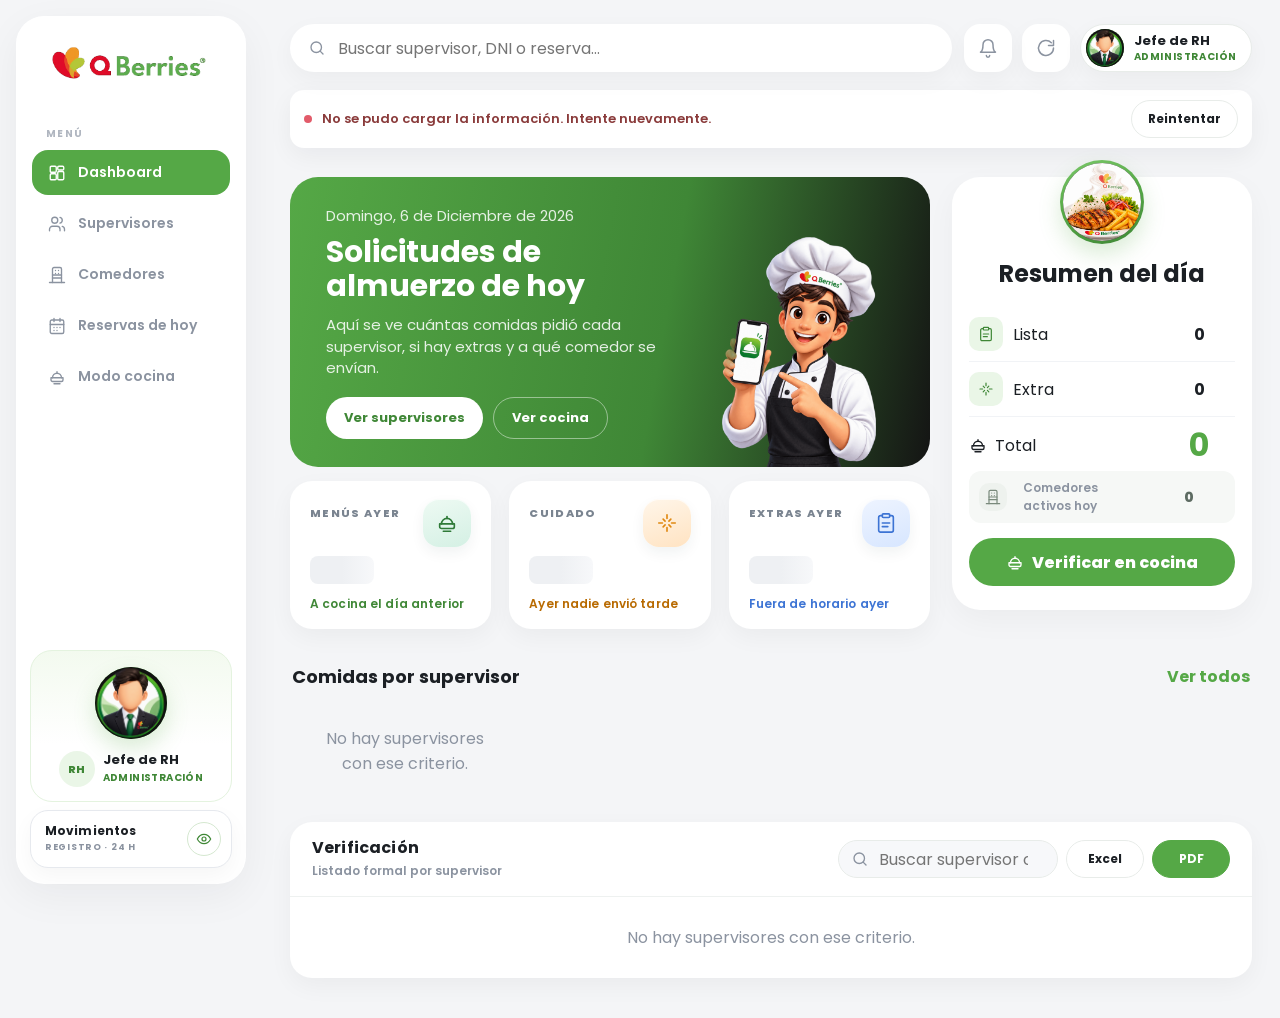
==== commit 0f3bf3c9: "EEE" ====
--- a/index.html
+++ b/index.html
@@ -100,6 +100,20 @@
         <div id="dist-list" class="dist-list"></div>
       </div>
     </div>
+    <div id="moves-modal" class="modal">
+      <div class="modal-card moves-card" role="dialog" aria-modal="true" aria-labelledby="moves-title">
+        <header class="modal-head">
+          <div>
+            <p class="muted">Cada hora, de las últimas 24. Después se borra solo.</p>
+            <h2 id="moves-title">Movimientos</h2>
+          </div>
+          <button type="button" id="moves-close" class="icon-btn" aria-label="Cerrar">×</button>
+        </header>
+        <p class="modal-count" id="moves-count"></p>
+        <div id="moves-list" class="moves-list"></div>
+        <div id="moves-pager" class="team-pager" hidden></div>
+      </div>
+    </div>
     <aside id="sidebar" class="sidebar">
       <a class="brand" href="#/dashboard">
         <img id="logo" src="logo-qberries.png" alt="Qberries" width="140" height="42" decoding="async" />
@@ -116,6 +130,16 @@
             <small>Administración</small>
           </div>
         </div>
+      </div>
+      <div class="side-moves">
+        <div>
+          <strong>Movimientos</strong>
+          <small>Registro · 24 h</small>
+        </div>
+        <button type="button" id="moves-eye" class="side-eye" aria-label="Ver movimientos por hora">
+          <svg viewBox="0 0 24 24" fill="none" stroke="currentColor" stroke-width="1.8" stroke-linecap="round" stroke-linejoin="round" aria-hidden="true"><path d="M2 12s3.5-7 10-7 10 7 10 7-3.5 7-10 7S2 12 2 12z"/><circle cx="12" cy="12" r="3"/></svg>
+          <span id="moves-badge" class="side-eye-count" hidden>0</span>
+        </button>
       </div>
     </aside>
     <div class="shell">
--- a/css/app.css
+++ b/css/app.css
@@ -65,7 +65,7 @@
 .nav a.on { background: var(--qb); color: #fff; }
 .nav svg { width: 18px; height: 18px; stroke: currentColor; fill: none; stroke-width: 1.8; }
 .side-profile {
-  margin: 6px 14px 16px;
+  margin: 6px 14px 8px;
   padding: 16px 12px 14px;
   background: linear-gradient(180deg, #f3faef 0%, #ffffff 62%);
   border: 1px solid #e4f3df;
@@ -109,6 +109,147 @@
   font-weight: 700;
   letter-spacing: 0.04em;
   text-transform: uppercase;
+}
+.side-moves {
+  margin: 0 14px 16px;
+  padding: 11px 10px 11px 14px;
+  border: 1px solid #e6e9ee;
+  border-radius: 18px;
+  background: #fff;
+  box-shadow: 0 8px 22px rgba(20, 24, 30, 0.04);
+  display: flex;
+  align-items: center;
+  justify-content: space-between;
+  gap: 8px;
+}
+.side-moves strong {
+  display: block;
+  font-size: 12px;
+  font-weight: 700;
+  letter-spacing: 0.01em;
+  line-height: 1.2;
+  color: var(--ink);
+}
+.side-moves small {
+  display: block;
+  margin-top: 3px;
+  color: #8b93a0;
+  font-size: 9px;
+  font-weight: 700;
+  letter-spacing: 0.08em;
+  text-transform: uppercase;
+}
+.side-eye {
+  position: relative;
+  width: 34px;
+  height: 34px;
+  border-radius: 50%;
+  background: #fff;
+  border: 1px solid #d5e8d0;
+  color: var(--qb-dark);
+  display: grid;
+  place-items: center;
+  flex-shrink: 0;
+  transition: background 0.15s ease, border-color 0.15s ease;
+}
+.side-eye:hover {
+  background: #f4faf2;
+  border-color: var(--qb);
+}
+.side-eye svg { width: 16px; height: 16px; }
+.side-eye-count {
+  position: absolute;
+  top: -3px;
+  right: -3px;
+  min-width: 16px;
+  height: 16px;
+  padding: 0 4px;
+  border-radius: 999px;
+  border: 2px solid #fff;
+  background: var(--qb-dark);
+  color: #fff;
+  font-size: 8px;
+  font-weight: 700;
+  line-height: 12px;
+  text-align: center;
+}
+.moves-card { width: min(560px, 100%); }
+.moves-card .modal-head {
+  padding-bottom: 16px;
+  border-bottom: 1px solid #eef0f3;
+}
+.moves-card .modal-head h2 { letter-spacing: -0.01em; }
+.moves-card .modal-count {
+  margin-top: 14px;
+  color: #6d7582;
+  font-weight: 600;
+  letter-spacing: 0.01em;
+}
+.moves-list {
+  overflow: auto;
+  min-height: 0;
+  flex: 1;
+  padding: 2px 22px 16px;
+}
+.move-hour {
+  display: flex;
+  align-items: center;
+  gap: 12px;
+  margin: 18px 0 2px;
+  font-size: 11px;
+  font-weight: 700;
+  letter-spacing: 0.12em;
+  text-transform: uppercase;
+  color: #7b8491;
+}
+.move-hour::after {
+  content: "";
+  flex: 1;
+  height: 1px;
+  background: #e7ebef;
+}
+.move-row {
+  display: grid;
+  grid-template-columns: 58px minmax(0, 1fr);
+  gap: 14px;
+  align-items: center;
+  padding: 12px 2px;
+  border-bottom: 1px solid #f2f4f6;
+}
+.move-row:last-child { border-bottom: 0; }
+.move-row:hover time { background: #e7f6e3; }
+.move-row time {
+  font-variant-numeric: tabular-nums;
+  font-weight: 700;
+  font-size: 12px;
+  letter-spacing: 0.02em;
+  color: var(--qb-dark);
+  background: #f3faf1;
+  border-radius: 8px;
+  text-align: center;
+  padding: 6px 0;
+}
+.move-row p {
+  margin: 0;
+  font-size: 13px;
+  line-height: 1.4;
+  font-weight: 500;
+  color: #24302a;
+}
+.moves-empty {
+  margin: 22px 0 8px;
+  padding: 28px 18px;
+  text-align: center;
+  color: #8b93a0;
+  font-size: 13px;
+  font-weight: 500;
+  line-height: 1.45;
+  border: 1px dashed #dfe3e8;
+  border-radius: 16px;
+  background: #fafbfc;
+}
+#moves-pager {
+  background: #fafbfb;
 }
 .avatar {
   width: 36px;
@@ -299,10 +440,10 @@
   line-height: 1.2;
 }
 .notice-head .muted { margin: 6px 0 0 13px; font-size: 12px; }
-.notice-list { overflow: auto; padding: 8px; }
+.notice-list { overflow: auto; padding: 8px; display: flex; flex-direction: column; gap: 8px; }
 .notice-item {
   display: grid;
-  grid-template-columns: 36px 1fr auto;
+  grid-template-columns: 36px minmax(0, 1fr) auto;
   gap: 10px;
   align-items: start;
   padding: 10px 12px;
@@ -311,10 +452,11 @@
 .notice-item:hover { background: #fbf8f3; }
 .notice-item.is-new {
   background: #f3faf1;
-  box-shadow: inset 3px 0 0 #55a846;
-}
-.notice-item strong { display: block; font-size: 13px; line-height: 1.3; }
-.notice-item small { display: block; color: var(--muted); font-size: 11px; font-weight: 600; margin-top: 2px; }
+}
+.notice-item strong { display: block; font-size: 13px; line-height: 1.3; margin-bottom: 4px; }
+.notice-item small { display: block; color: var(--muted); font-size: 11px; font-weight: 600; margin-top: 3px; overflow-wrap: anywhere; }
+.notice-item .notice-dni { white-space: nowrap; }
+.notice-item .notice-hall { margin-top: 1px; }
 .notice-time {
   font-variant-numeric: tabular-nums;
   font-weight: 800;
@@ -2288,6 +2430,7 @@
     padding-left: 14px;
     padding-right: 14px;
   }
+  .moves-list { padding-left: 14px; padding-right: 14px; }
   .team-panel,
   .modal-search,
   .modal-count {
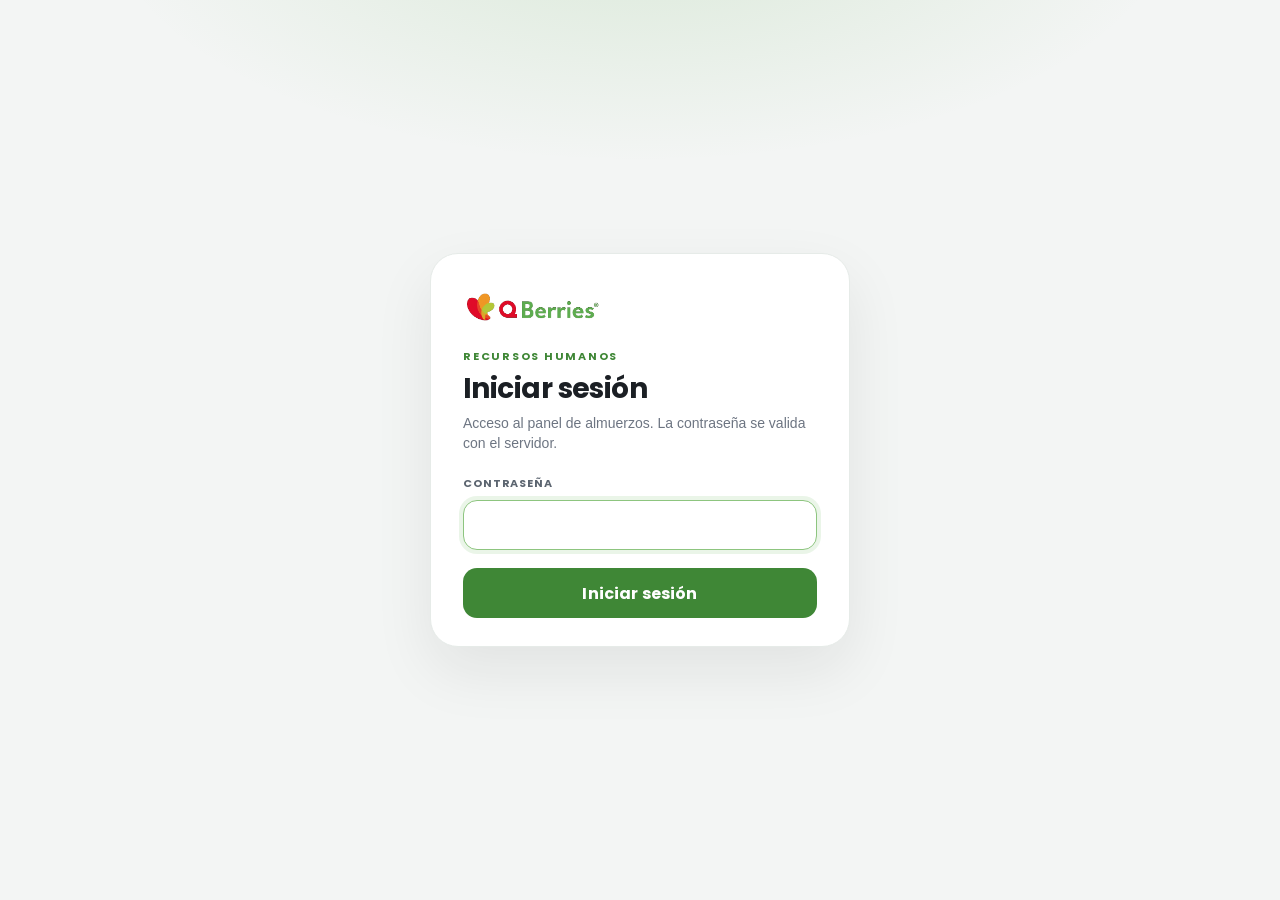
==== commit 9084b4a0: "DDDEF" ====
--- a/index.html
+++ b/index.html
@@ -168,12 +168,18 @@
           <button id="refresh-btn" class="icon-btn refresh-btn" type="button" aria-label="Actualizar datos">
             <svg class="ico" viewBox="0 0 24 24" fill="none" stroke="currentColor" stroke-width="1.8" stroke-linecap="round" stroke-linejoin="round"><path d="M21 12a9 9 0 1 1-2.6-6.3"/><path d="M21 3v6h-6"/></svg>
           </button>
-          <div class="hello">
-            <span class="hello-pic"><img class="avatar-pic" src="jefe.png" alt="Jefe de RH" width="36" height="36" decoding="async" /></span>
-            <span class="hello-meta">
-              <strong>Jefe de RH</strong>
-              <small>Administración</small>
-            </span>
+          <div class="hello-wrap">
+            <button type="button" class="hello" id="hello-btn" aria-haspopup="true" aria-expanded="false" aria-label="Cuenta de Jefe de RH">
+              <span class="hello-pic"><img class="avatar-pic" src="jefe.png" alt="" width="36" height="36" decoding="async" /></span>
+              <span class="hello-meta">
+                <strong>Jefe de RH</strong>
+                <small>Administración</small>
+              </span>
+            </button>
+            <div id="hello-menu" class="hello-menu" hidden>
+              <p class="hello-menu-name">Jefe de RH</p>
+              <button type="button" id="logout-btn">Cerrar sesión</button>
+            </div>
           </div>
         </div>
       </header>
--- a/css/app.css
+++ b/css/app.css
@@ -21,6 +21,117 @@
 a { color: inherit; text-decoration: none; }
 button, input { font: inherit; }
 button { cursor: pointer; border: 0; background: none; }
+
+.panel-login {
+  position: fixed;
+  inset: 0;
+  z-index: 80;
+  display: grid;
+  place-items: center;
+  padding: 28px 20px;
+  background:
+    radial-gradient(900px 420px at 50% -10%, rgba(85, 168, 70, 0.16), transparent 60%),
+    #f3f5f4;
+}
+.panel-login-card {
+  width: min(100%, 420px);
+  background: #fff;
+  border: 1px solid #e6ebe8;
+  border-radius: 28px;
+  padding: 36px 32px 28px;
+  box-shadow: 0 24px 60px rgba(20, 24, 30, 0.08);
+  text-align: left;
+}
+.panel-login-brand {
+  display: block;
+  height: 36px;
+  width: auto;
+  margin-bottom: 22px;
+}
+.panel-login-kicker {
+  margin: 0;
+  font-size: 11px;
+  font-weight: 700;
+  letter-spacing: 0.16em;
+  text-transform: uppercase;
+  color: var(--qb-dark);
+}
+.panel-login-card h1 {
+  margin: 8px 0 8px;
+  font-size: 28px;
+  line-height: 1.15;
+  letter-spacing: -0.02em;
+}
+.panel-login-lead {
+  margin: 0 0 22px;
+  color: #6d7582;
+  font-size: 14px;
+  line-height: 1.45;
+  font-weight: 500;
+}
+.panel-login-card label {
+  display: block;
+  font-size: 11px;
+  font-weight: 700;
+  letter-spacing: 0.08em;
+  text-transform: uppercase;
+  color: #5c6570;
+}
+.panel-login-card input {
+  display: block;
+  width: 100%;
+  margin-top: 8px;
+  min-height: 50px;
+  border-radius: 14px;
+  border: 1px solid #e1e6e3;
+  background: #fbfcfb;
+  padding: 0 16px;
+  color: var(--ink);
+  outline: none;
+  transition: border-color 0.15s ease, box-shadow 0.15s ease;
+}
+.panel-login-card input:focus {
+  border-color: #8dc57f;
+  background: #fff;
+  box-shadow: 0 0 0 4px rgba(85, 168, 70, 0.12);
+}
+.panel-login-card input:disabled { opacity: 0.7; }
+.panel-login-card button[type="submit"] {
+  width: 100%;
+  margin-top: 18px;
+  min-height: 50px;
+  border-radius: 14px;
+  background: var(--qb-dark);
+  color: #fff;
+  font-weight: 700;
+  letter-spacing: 0.01em;
+  display: inline-flex;
+  align-items: center;
+  justify-content: center;
+  gap: 10px;
+  transition: background 0.15s ease;
+}
+.panel-login-card button[type="submit"]:hover:not(:disabled) { background: #34782d; }
+.panel-login-card button[type="submit"]:disabled { cursor: default; }
+.panel-login-spin {
+  width: 16px;
+  height: 16px;
+  border: 2px solid rgba(255, 255, 255, 0.35);
+  border-top-color: #fff;
+  border-radius: 50%;
+  animation: panel-login-spin 0.7s linear infinite;
+  flex-shrink: 0;
+}
+.panel-login-spin[hidden] { display: none; }
+.panel-login.is-busy .panel-login-card { pointer-events: none; }
+.panel-login-err {
+  color: #9f1239 !important;
+  font-size: 13px;
+  font-weight: 600;
+  line-height: 1.4;
+  margin: 12px 0 0 !important;
+}
+@keyframes panel-login-spin { to { transform: rotate(360deg); } }
 
 .sidebar {
   position: fixed;
@@ -332,6 +443,7 @@
   padding: 0 14px;
   box-shadow: 0 8px 24px rgba(20, 24, 30, 0.04);
 }
+.hello-wrap { position: relative; }
 .hello {
   display: inline-flex;
   align-items: center;
@@ -343,7 +455,41 @@
   border: 1px solid #e8ece9;
   box-shadow: 0 8px 24px rgba(20, 24, 30, 0.045);
   color: var(--ink);
-}
+  text-align: left;
+}
+.hello[aria-expanded="true"] { border-color: #cfe3c8; box-shadow: 0 0 0 4px rgba(85, 168, 70, 0.12); }
+.hello-menu {
+  position: absolute;
+  top: calc(100% + 8px);
+  right: 0;
+  width: 220px;
+  padding: 8px;
+  background: #fff;
+  border: 1px solid #e6ebe8;
+  border-radius: 18px;
+  box-shadow: 0 18px 44px rgba(20, 24, 30, 0.12);
+  z-index: 25;
+}
+.hello-menu[hidden] { display: none; }
+.hello-menu-name {
+  margin: 4px 12px 6px;
+  font-size: 11px;
+  font-weight: 700;
+  letter-spacing: 0.08em;
+  text-transform: uppercase;
+  color: #8b93a0;
+}
+.hello-menu button {
+  width: 100%;
+  min-height: 42px;
+  border-radius: 12px;
+  padding: 0 12px;
+  text-align: left;
+  font-size: 13px;
+  font-weight: 700;
+  color: #9f1239;
+}
+.hello-menu button:hover { background: #fff1f2; }
 .hello-pic {
   width: 38px;
   height: 38px;
